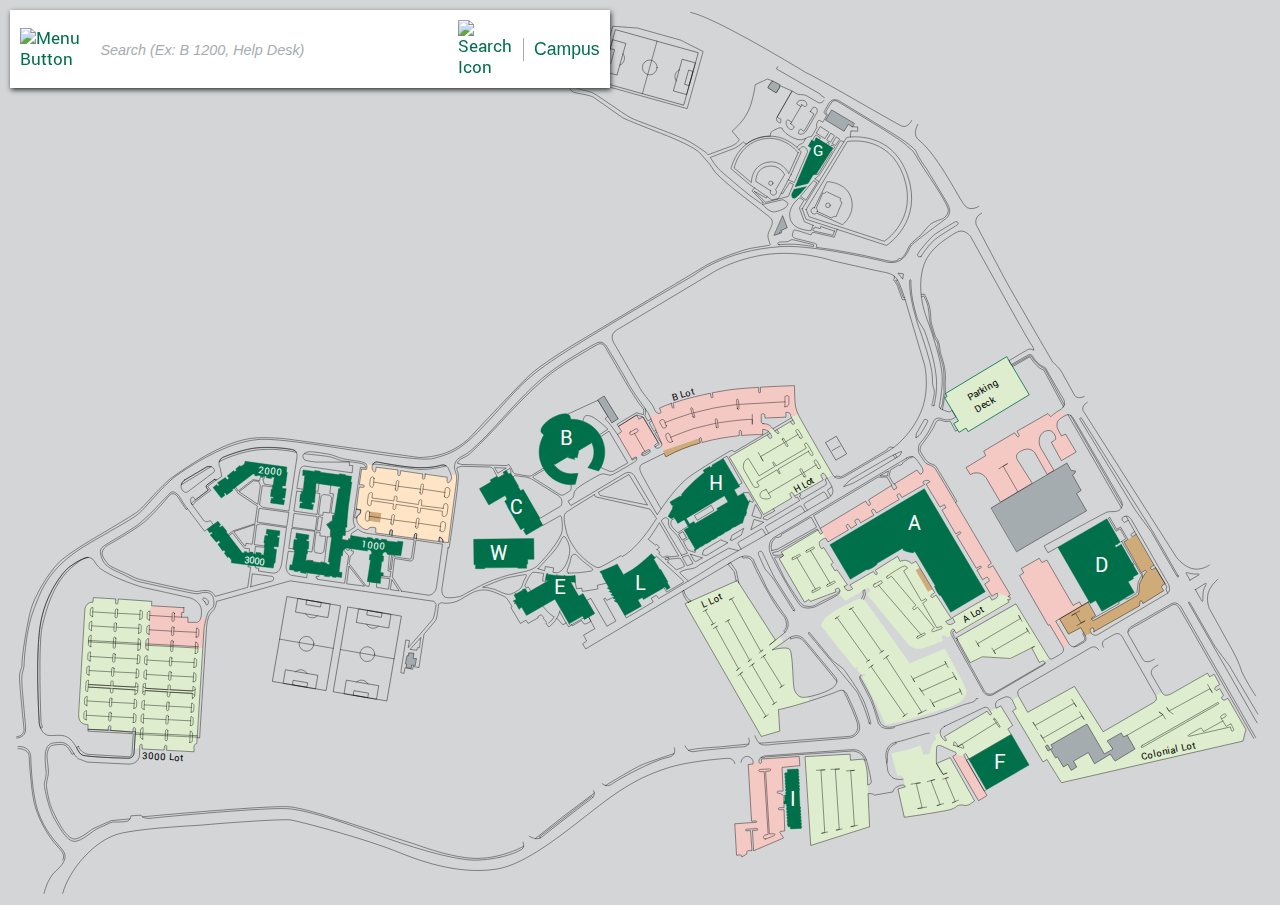
==== index.html @ a4d245f0 "Attmepting to merge SafetyToggle into Fall-2018-Development" ====
<!DOCTYPE html>
<html lang="en">

<head>
	<link rel="shortcut icon" href="favicon.ico?" type="image/x-icon">
	<meta charset="utf-8">
	<meta name="theme-color" content="#00704a">
	<title>GGCMaps</title>
	<link rel="manifest" href="manifest.json">
	<meta name="viewport" content="width=device-width">
	<link rel="stylesheet" href="css/styles.css">
	<script src="js/svg-pan-zoom.min.js"></script>
	<script src="js/hammer.min.js"></script>
	<script src="js/script.min.js"></script>
	<link href="https://fonts.googleapis.com/css?family=Yantramanav:300" rel="stylesheet">
	<!-- Script is run in the head so that there's no jump (partial load then redirect) for Incompatible Browser users  -->
	<!-- Allows for the first paint to be the support page if agreement has not been accepted in current session -->
	<script>
		// Detect the user's browser... nasty, I know. A necessary evil :'(
			// If the detected browser is Internet Explorer or Edge
			if (window.navigator.userAgent.indexOf("Trident") > -1 || window.navigator.userAgent.indexOf("Edge") > -1) {
				// if the function eatCookie() returns that cookie is not empty (user
				// has accepted previously in this session) do nothing.
				// else if it is null, redirect user to support page
				if (eatCookie("agreement") == "accept") {
					// Do nothing, they've accepted previously
				} else {
					// Redirect to support page
					window.location.replace("support.html");
				}
			}
		</script>
	<script>
		firstLegend();
		</script>
	<script>
		secondLegend();
		</script>
	<script>
		if ('serviceWorker' in navigator) {
			  window.addEventListener('load', function() {
			    navigator.serviceWorker.register('sw.js', {scope: './'}).then(function(registration) {
			      // Registration was successful
						caches.keys().then(function(keyList) {
							for(var i = 0; i < keyList.length; i++) {
								if(keyList[i] != 'GGCMaps-cache-v1.5.3') {
									caches.delete(keyList[i]);
								}
							}
						});
			      console.log('ServiceWorker registration successful with scope: ', registration.scope);
			    }).catch(function(err) {
			      // registration failed :(
			      console.log('ServiceWorker registration failed: ', err);
			    });
			  });
			}
		</script>
	<script>
		(function(i,s,o,g,r,a,m){i['GoogleAnalyticsObject']=r;i[r]=i[r]||function(){
			(i[r].q=i[r].q||[]).push(arguments)},i[r].l=1*new Date();a=s.createElement(o),
			m=s.getElementsByTagName(o)[0];a.async=1;a.src=g;m.parentNode.insertBefore(a,m)
			})(window,document,'script','https://www.google-analytics.com/analytics.js','ga');

	 		ga('create', 'UA-98075346-1', 'auto');
 			ga('send', 'pageview');

		</script>
</head>

<body>
	<div onclick="toggleTab(event, 'helpbox'); toggleTab(event, 'campusEvents');" class="content">
		<div class="search-menu">
			<div class="popup-group">
				<img id="menu" src="images/bars.svg" onclick="openMenu()" alt="Menu Button">
				<div class="popup" id="menu-popup">
					<h3>Menu</h3>
				</div> <!-- menu-popup -->
			</div> <!-- popup-group -->
			<input input="text" list="rooms" id="roomSearch" placeholder="Search (Ex: B 1200, Help Desk)" onkeypress="searchFromBar(event)"
			 oninput="searchSuggest(event)">
			<input type="text" id="arrayStore" style="display:none">
			<datalist id="rooms"></datalist>
			<div class="popup-group">
				<img id="search" src="images/search.svg" onclick="searchRoomNumber()" alt="Search Icon">
				<div class="popup" id="search-popup">
					<h3>Search</h3>
				</div> <!-- search-popup -->
			</div> <!-- popup-group -->
			<span class="divider"></span>
			<div class="popup-group">
				<h2 id="building"></h2>
				<div id="building-popup" class="popup">
					<h3>Building</h3>
				</div> <!-- building-popup -->
			</div> <!-- popup-group -->
			<div class="popup-group">
				<h2 id="floor" onclick="dropdown('floors', 'floors-active')"></h2>
				<div class="popup" id="floor-popup">
					<h3>Floor</h3>
				</div> <!-- floor-popup -->
			</div> <!-- popup-group -->
			<div class="dropdown">
				<img src="images/caret-down.svg" onclick="dropdown('floors', 'floors-active')" alt="Dropdown button">
				<div class="floors"></div> <!-- floors -->
			</div> <!-- dropdown -->
		</div> <!-- search-menu -->

		<div class="campus-info">
			<!-- Important div. do not delete or comment out -->
			<!-- Content Below can be deleted or commented out -->
			<div id="pLegend">
				<!-- <script>
					if(eatCookie('legend') === 'hide') {
						document.getElementById('pLegend').style.display = "none";
					}
				</script> -->
				<h4>Parking Legend</h4>
				<div class="menu-section"></div>
				<section>
					<div class="parking-key">
						<div id="reserved-parking" class="color-label"></div>
						<p>Reserved</p>
					</div>
					<div class="parking-key">
						<div id="resident-parking" class="color-label"></div>
						<p>Residents</p>
					</div>
					<div class="parking-key">
						<div id="student-parking" class="color-label"></div>
						<p>Students</p>
					</div>
					<div class="parking-key">
						<div id="visitor-parking" class="color-label"></div>
						<p>Visitors</p>
					</div>
				</section>
			</div> <!-- pLegend div -->

			<div id="sLegend">
				<script>
					if(eatCookie('mode') === 'hide') {
						document.getElementById('sLegend').style.display = "none";
					}
				</script>
				<h4>Safety Legend</h4>
				<div class="menu-section"></div>
				<section>
					<div class="safety-key">
						<div id="fire-extinguisher" class="color-label"></div>
						<p>Fire Extinguisher</p>
					</div>
					<div class="safety-key">
						<div id="fire-switch" class="color-label"></div>
						<p>Fire Switch</p>
					</div>
					<div class="safety-key">
						<div id="severe-weather" class="color-label"></div>
						<p>Severe Weather</p>
					</div>
					<div class="safety-key">
						<div id="defibrillator" class="color-label"></div>
						<p>Defibrillator</p>
					</div>
				</section>
			</div> <!-- sLegend div -->
		</div> <!-- campus-info -->

		<div class="tab" id="helpbox"></div>
		<div class="tab" id="campusEvents"></div>

		<div id="svg-holder" class="svg-holder">

		<div class="nav">
			<h1 onclick="changeFloor('Campus')">GGCMaps</h1>
			<img src="images/arrow-left.svg" onclick="closeMenu()" alt="Close Menu Button">
			<div class="menu-section"></div>
			<ul>
				<li onclick="changeFloor('Campus')"><a>Campus</a></li>
				<li onclick="changeFloor('A', '1')"><a>Building A</a></li>
				<li onclick="changeFloor('B', '1')"><a>Building B</a></li>
				<li onclick="changeFloor('C', '1');"><a>Building C</a></li>
				<li onclick="changeFloor('D', '1');"><a>Building D / Admissions</a></li>
				<li onclick="changeFloor('E', '1')"><a>Building E / Student Center</a></li>
				<li onclick="changeFloor('F', '1')"><a>Building F / Fitness Center</a></li>
				<li onclick="changeFloor('H', '1');"><a>Building H</a></li>
				<li onclick="changeFloor('I', '1')"><a>Building I</a></li>
				<li onclick="changeFloor('L', '1');"><a>Building L / Library</a></li>
				<li onclick="changeFloor('W', '1');"><a>Building W</a></li>
				<li onclick="changeFloor('3', '1');"><a>Building 3000</a></li>
			</ul>
			<div class="menu-section"></div>
			<ul>
				<li onclick="sortEvents();"><a>Campus Events</a></li>
			</ul>
			<div class="menu-section"></div>
			<ul>
				<li onclick="searchFromMenu('w1160')"><a>AEC</a></li>
				<li onclick="searchFromMenu('bookstore')"><a>Book Store</a></li>
				<li onclick="searchFromMenu('c1260')"><a>Cisco Auditorium</a></li>
				<li onclick="subMenu('dining');"><a>Dining Services</a></li>
				<ul class="dining">
					<li onclick="searchFromMenu('chick-fil-a')"><a>Chick-fil-A</a></li>
					<li onclick="searchFromMenu('dining-hall')"><a>Dining Hall</a></li>
					<li onclick="searchFromMenu('einstein-bros-bagels')"><a>Einstein Bros Bagels</a></li>
					<li onclick="searchFromMenu('moes')"><a>Moe's Southwest Grill</a></li>
					<li onclick="searchFromMenu('panda-express')"><a>Panda Express</a></li>
					<li onclick="searchFromMenu('a1825')"><a>P.O.D. Market</a></li>
					<li onclick="searchFromMenu('l1102')"><a>Starbucks</a></li>
				</ul>
				<li onclick="searchFromMenu('game-room')"><a>Game Room</a></li>
				<li onclick="searchFromMenu('lvis')"><a>LVIS</a></li>
				<li onclick="subMenu('help-desk');"><a>Tech Help Desks</a></li>
				<ul class="help-desk">
					<li onclick="searchFromMenu('A1040')"><a>A Building</a></li>
					<li onclick="searchFromMenu('G309')"><a>W Building</a></li>
				</ul>
				<li onclick="searchFromMenu('d1125')"><a>Parking Services</a></li>
				<li onclick="searchFromMenu('d1301')"><a>Testing Services</a></li>
				<li onclick="searchFromMenu('a1510')"><a>The Den</a></li>
			</ul>
			<div class="menu-section"></div>
			<ul>
				<li onclick="openTab('helpbox')"><a>Help</a></li>
				<li><a href="https://github.com/ggcmaps/ggcmaps.github.io/graphs/contributors" target="_blank">Contributors</a></li>
			</ul>
			<div class="menu-section"></div>
			<h1>Options</h1>
			<ul>

				<li>
					<a>Show Parking Legend
						<div class="switchmenucontainer">
							<label class="switch">
			  				<input type="checkbox" onclick="cookieLegend(); changeFloor('Campus');" id="legendSwitch">
			  				<div class="slider round"></div>
							</label>
						</div>
					</a>
				</li>
			</ul>
			<li onclick="searchFromMenu('d1125')"><a>Parking Services</a></li>
			<li onclick="searchFromMenu('d1301')"><a>Testing Services</a></li>
			<li onclick="searchFromMenu('a1510')"><a>The Den</a></li>
		</ul>
		<div class="menu-section"></div>
		<ul>
			<li onclick="openTab('helpbox')"><a>Help</a></li>
			<li><a href="https://github.com/ggcmaps/ggcmaps.github.io/graphs/contributors" target="_blank">Contributors</a></li>
		</ul>
		<div class="menu-section"></div>
		<h1>Options</h1>
		<ul>
			<li>
				<a>Show Safety Legend
					<div class="switchmenucontainer">
						<label class="switch">
							<input type="checkbox" onclick="safetyMode(); toggleSafetyMode();" id="safetySwitch">
							<div class="slider round"></div>
						</label>
					</div>
				</a>
			</li>
			<li>
				<a>Show Parking Legend
					<div class="switchmenucontainer">
						<label class="switch">
							<input type="checkbox" onclick="cookieLegend(); changeFloor('Campus');" id="legendSwitch">
							<div class="slider round"></div>
						</label>
					</div>
				</a>
			</li>
		</ul>
	</div> <!-- nav -->
	<!-- <script src="https://localhost:35729/livereload.js"></script> -->
	<script>
		visitCheck();
	</script>
</body>

</html>
---- css/styles.css ----
/* line 5, C:/Ruby23-x64/lib/ruby/gems/2.3.0/gems/compass-core-1.0.3/stylesheets/compass/reset/_utilities.scss */
html,
body,
div,
span,
applet,
object,
iframe,
h1,
h2,
h3,
h4,
h5,
h6,
p,
blockquote,
pre,
a,
abbr,
acronym,
address,
big,
cite,
code,
del,
dfn,
em,
img,
ins,
kbd,
q,
s,
samp,
small,
strike,
strong,
sub,
sup,
tt,
var,
b,
u,
i,
center,
dl,
dt,
dd,
ol,
ul,
li,
fieldset,
form,
label,
legend,
table,
caption,
tbody,
tfoot,
thead,
tr,
th,
td,
article,
aside,
canvas,
details,
embed,
figure,
figcaption,
footer,
header,
hgroup,
menu,
nav,
output,
ruby,
section,
summary,
time,
mark,
audio,
video {
  margin: 0;
  padding: 0;
  border: 0;
  font: inherit;
  font-size: 100%;
  vertical-align: baseline;
}

/* line 22, C:/Ruby23-x64/lib/ruby/gems/2.3.0/gems/compass-core-1.0.3/stylesheets/compass/reset/_utilities.scss */
html {
  line-height: 1;
}

/* line 24, C:/Ruby23-x64/lib/ruby/gems/2.3.0/gems/compass-core-1.0.3/stylesheets/compass/reset/_utilities.scss */
ol,
ul {
  list-style: none;
}

/* line 26, C:/Ruby23-x64/lib/ruby/gems/2.3.0/gems/compass-core-1.0.3/stylesheets/compass/reset/_utilities.scss */
table {
  border-collapse: collapse;
  border-spacing: 0;
}

/* line 28, C:/Ruby23-x64/lib/ruby/gems/2.3.0/gems/compass-core-1.0.3/stylesheets/compass/reset/_utilities.scss */
caption,
th,
td {
  text-align: left;
  font-weight: normal;
  vertical-align: middle;
}

/* line 30, C:/Ruby23-x64/lib/ruby/gems/2.3.0/gems/compass-core-1.0.3/stylesheets/compass/reset/_utilities.scss */
q,
blockquote {
  quotes: none;
}

/* line 103, C:/Ruby23-x64/lib/ruby/gems/2.3.0/gems/compass-core-1.0.3/stylesheets/compass/reset/_utilities.scss */
q:before,
q:after,
blockquote:before,
blockquote:after {
  content: "";
  content: none;
}

/* line 32, C:/Ruby23-x64/lib/ruby/gems/2.3.0/gems/compass-core-1.0.3/stylesheets/compass/reset/_utilities.scss */
a img {
  border: none;
}

/* line 116, C:/Ruby23-x64/lib/ruby/gems/2.3.0/gems/compass-core-1.0.3/stylesheets/compass/reset/_utilities.scss */
article,
aside,
details,
figcaption,
figure,
footer,
header,
hgroup,
main,
menu,
nav,
section,
summary {
  display: block;
}

@font-face {
  font-family: "Open Sans";
  src: url("OpenSans-Light-webfont.eot");
  src: url("OpenSans-Light-webfont.eot?#iefix") format("embedded-opentype"), url("OpenSans-Light-webfont.woff") format("woff"), url("OpenSans-Light-webfont.ttf") format("truetype"), url("OpenSans-Light-webfont.svg#open_sanslight") format("svg");
  font-weight: 300;
  font-size: "light";
}

@font-face {
  font-family: "Open Sans";
  src: url("OpenSans-Regular-webfont.eot");
  src: url("OpenSans-Regular-webfont.eot?#iefix") format("embedded-opentype"), url("OpenSans-Regular-webfont.woff") format("woff"), url("OpenSans-Regular-webfont.ttf") format("truetype"), url("OpenSans-Regular-webfont.svg#open_sansnormal") format("svg");
  font-weight: 400;
  font-size: "normal";
}

@font-face {
  font-family: "Open Sans";
  src: url("OpenSans-Italic-webfont.eot");
  src: url("OpenSans-Italic-webfont.eot?#iefix") format("embedded-opentype"), url("OpenSans-Italic-webfont.woff") format("woff"), url("OpenSans-Italic-webfont.ttf") format("truetype"), url("OpenSans-Italic-webfont.svg#open_sansitalic") format("svg");
  font-weight: 400;
  font-size: "italic";
}

/* line 1, ../lib/sass/_base.scss */
body {
  overflow: hidden;
  *zoom: 1;
  font-family: Yantramanav, Sans-Serif;
  font-size: 1.2rem;
  font-weight: normal;
  color: #fff;
  line-height: 110%;
  background: #d4d5d7;
  overflow: scroll;
  cursor: default;
}

/* line 13, ../lib/sass/_base.scss */
svg {
  cursor: move;
}

/* line 17, ../lib/sass/_base.scss */
h1,
h2,
h3,
h4,
h5,
h6 {
  font-family: Teko, Sans-Serif;
  font-weight: bold;
  color: #fff;
  font-size: 1.1rem;
}

/* line 24, ../lib/sass/_base.scss */
a {
  text-decoration: none;
  color: #fff;
  font-size: 1.1rem;
  line-height: 190%;
}

/* line 32, ../lib/sass/_base.scss */
li:hover {
  cursor: pointer;
  background-color: #85c446;
}

/* line 38, ../lib/sass/_base.scss */
input {
  margin: 5px 0;
  padding: 10px;
  font-size: 1.1rem;
  border: 1px solid #00704a;
  background: #00704a;
  width: 100%;
  color: #fff;
}

/* line 47, ../lib/sass/_base.scss */
input:focus {
  outline: none;
}

/* line 21, C:/Ruby23-x64/lib/ruby/gems/2.3.0/gems/susy-2.2.12/sass/susy/language/susy/_box-sizing.scss */
*,
*:before,
*:after {
  -moz-box-sizing: border-box;
  -webkit-box-sizing: border-box;
  box-sizing: border-box;
}

/* line 21, ../lib/sass/_layout.scss */
body {
  max-width: 100%;
  margin-left: auto;
  margin-right: auto;
  overflow: hidden;
  width: 100%;
  height: 100%;
}

/* line 12, C:/Ruby23-x64/lib/ruby/gems/2.3.0/gems/susy-2.2.12/sass/susy/output/support/_clearfix.scss */
body:after {
  content: " ";
  display: block;
  clear: both;
}

/* line 28, ../lib/sass/_layout.scss */
.content {
  width: 100%;
  float: left;
  padding-left: 0.83333%;
  padding-right: 0.83333%;
  padding: 0;
}

/* line 32, ../lib/sass/_layout.scss */
.content .search-menu {
  margin: 10px;
  -moz-box-shadow: 1px 2px 5px #333333;
  -webkit-box-shadow: 1px 2px 5px #333333;
  box-shadow: 1px 2px 5px #333333;
  background: #fff;
  padding: 0;
  display: flex;
  position: fixed;
  align-items: center;
}

/* line 41, ../lib/sass/_layout.scss */
.content .search-menu img {
  color: #00704a;
  padding: 10px;
}

/* line 45, ../lib/sass/_layout.scss */
.content .search-menu img:hover {
  cursor: pointer;
}

/* line 50, ../lib/sass/_layout.scss */
.content .search-menu input {
  border: none;
  outline: none;
  color: #00704a;
  background-color: #fff;
  padding: 10px;
  margin: 0;
}

/* line 61, C:/Ruby23-x64/lib/ruby/gems/2.3.0/gems/compass-core-1.0.3/stylesheets/compass/css3/_user-interface.scss */
.content .search-menu input:-moz-placeholder {
  color: #a5acb0;
  font-size: .9rem;
  font-style: italic;
}

/* line 64, C:/Ruby23-x64/lib/ruby/gems/2.3.0/gems/compass-core-1.0.3/stylesheets/compass/css3/_user-interface.scss */
.content .search-menu input::-moz-placeholder {
  color: #a5acb0;
  font-size: .9rem;
  font-style: italic;
}

/* line 67, C:/Ruby23-x64/lib/ruby/gems/2.3.0/gems/compass-core-1.0.3/stylesheets/compass/css3/_user-interface.scss */
.content .search-menu input:-ms-input-placeholder {
  color: #a5acb0;
  font-size: .9rem;
  font-style: italic;
}

/* line 56, C:/Ruby23-x64/lib/ruby/gems/2.3.0/gems/compass-core-1.0.3/stylesheets/compass/css3/_user-interface.scss */
.content .search-menu input::-webkit-input-placeholder {
  color: #a5acb0;
  font-size: .9rem;
  font-style: italic;
}

/* line 65, ../lib/sass/_layout.scss */
.content .search-menu #floor {
  color: #00704a;
  padding: 10px;
}

/* line 70, ../lib/sass/_layout.scss */
.content .search-menu h2 {
  display: inline-block;
  color: #00704a;
  font-size: 1.1rem;
  font-weight: normal;
  padding: 10px;
}

/* line 77, ../lib/sass/_layout.scss */
.content .search-menu h2:hover {
  cursor: default;
}

/* line 83, ../lib/sass/_layout.scss */
.content .dropdown {
  position: relative;
  padding-left: 0;
}

/* line 87, ../lib/sass/_layout.scss */
.content .dropdown:hover {
  cursor: pointer;
}

/* line 90, ../lib/sass/_layout.scss */
.content .dropdown:hover i {
  color: #85c446;
}

/* line 96, ../lib/sass/_layout.scss */
.content .floors {
  display: none;
  position: absolute;
  background-color: #fff;
  color: #00704a;
  font-size: 1.05rem;
  right: 0;
  min-width: 135px;
  text-align: center;
  -moz-box-shadow: 1px 2px 5px #333333;
  -webkit-box-shadow: 1px 2px 5px #333333;
  box-shadow: 1px 2px 5px #333333;
}

/* line 107, ../lib/sass/_layout.scss */
.content .floors h2 {
  padding: 5px 10px;
  width: 100%;
}

/* line 111, ../lib/sass/_layout.scss */
.content .floors h2:hover {
  background-color: #85c446;
  color: #fff;
  cursor: pointer;
}

/* line 119, ../lib/sass/_layout.scss */
.content .floors-active {
  display: inline-block;
}

/* line 123, ../lib/sass/_layout.scss */
.content .popup-group {
  position: relative;
  display: inline-block;
}

/* line 127, ../lib/sass/_layout.scss */
.content .popup-group .popup {
  visibility: hidden;
  width: 80px;
  background-color: #00704a;
  text-align: center;
  border-radius: 6px;
  padding: 3px;
  position: absolute;
  z-index: 1;
  top: 100%;
  left: 50%;
  margin-left: -20px;
  -moz-box-shadow: 1px 2px 5px #333333;
  -webkit-box-shadow: 1px 2px 5px #333333;
  box-shadow: 1px 2px 5px #333333;
}

/* line 141, ../lib/sass/_layout.scss */
.content .popup-group .popup h3 {
  color: #fff;
  font-weight: normal;
  font-size: .9rem;
}

/* line 147, ../lib/sass/_layout.scss */
.content .popup-group .popup::after {
  content: "";
  position: absolute;
  bottom: 100%;
  left: 50%;
  margin-left: -25px;
  border-width: 5px;
  border-style: solid;
  border-color: transparent transparent #00704a transparent;
}

/* line 159, ../lib/sass/_layout.scss */
.content .popup-group .popup-active {
  visibility: visible;
}

/* line 165, ../lib/sass/_layout.scss */
.content .divider {
  width: 1px;
  height: 1.2em;
  background: #a5acb0;
}

/* line 171, ../lib/sass/_layout.scss */
.content .svg-holder {
  width: 100%;
  height: 100%;
}

/* line 175, ../lib/sass/_layout.scss */
.content .svg-holder svg {
  width: 100%;
}

/* line 178, ../lib/sass/_layout.scss */
.content .svg-holder svg .outline {
  fill: #a5acb0;
  stroke: #fff;
  stroke-miterlimit: 10;
}

/* line 184, ../lib/sass/_layout.scss */
.content .svg-holder svg .dark-fill {
  fill: #636466;
  stroke: #fff;
  stroke-miterlimit: 10;
}

/* line 190, ../lib/sass/_layout.scss */
.content .svg-holder svg .fill {
  fill: #fff;
  stroke: #fff;
  stroke-miterlimit: 10;
}

/* line 196, ../lib/sass/_layout.scss */
.content .svg-holder svg .room {
  fill: #00704a;
  stroke: #fff;
  stroke-miterlimit: 10;
}

/* line 202, ../lib/sass/_layout.scss */
.content .svg-holder svg .bevel {
  stroke-linejoin: bevel;
}

/* line 207, ../lib/sass/_layout.scss */
.content .svg-holder svg .room-group:hover {
  cursor: pointer;
}

/* line 210, ../lib/sass/_layout.scss */
.content .svg-holder svg .room-group:hover .room {
  fill: #85c446;
}

/* line 213, ../lib/sass/_layout.scss */
.content .svg-holder svg .room-group:hover .label {
  fill: #fff;
}

/* line 219, ../lib/sass/_layout.scss */
.content .svg-holder svg .active-room {
  cursor: pointer;
}

/* line 222, ../lib/sass/_layout.scss */
.content .svg-holder svg .active-room .room {
  fill: #f5e100;
}

/* line 225, ../lib/sass/_layout.scss */
.content .svg-holder svg .active-room .label {
  fill: #000;
  font-weight: bold;
}

/* line 231, ../lib/sass/_layout.scss */
.content .svg-holder svg .active-room:hover .room {
  fill: #85c446;
}

/* line 234, ../lib/sass/_layout.scss */
.content .svg-holder svg .active-room:hover .label {
  fill: #000;
}

/* line 240, ../lib/sass/_layout.scss */
.content .svg-holder svg .door {
  fill: none;
  stroke: #fff;
  stroke-width: 2;
  stroke-linecap: square;
  stroke-miterlimit: 10;
}

/* line 248, ../lib/sass/_layout.scss */
.content .svg-holder svg .exit {
  stroke: #f5e100;
  stroke-width: 3;
}

/* line 253, ../lib/sass/_layout.scss */
.content .svg-holder svg .label {
  fill: #fff;
  font-size: .6rem;
}

/* line 258, ../lib/sass/_layout.scss */
.content .svg-holder svg .micro-font {
  font-size: .3rem;
}

/* line 262, ../lib/sass/_layout.scss */
.content .svg-holder svg .small-font {
  font-size: .43rem;
}

/* line 266, ../lib/sass/_layout.scss */
.content .svg-holder svg .medium-font {
  font-size: .48rem;
}

/* line 270, ../lib/sass/_layout.scss */
.content .svg-holder svg .no-fill {
  fill: none;
}

/* line 277, ../lib/sass/_layout.scss */
.content-disable {
  -moz-transition: all 1s;
  -o-transition: all 1s;
  -webkit-transition: all 1s;
  transition: all 1s;
  display: none;
  background-color: #000;
  opacity: .25;
  position: absolute;
  width: 100%;
  height: 100%;
  top: 0;
  left: 0;
}

/* line 289, ../lib/sass/_layout.scss */
.hide {
  display: none !important;
}

/* line 293, ../lib/sass/_layout.scss */
.active {
  display: block !important;
}

/* line 1, ../lib/sass/_nav.scss */
.nav {
  -moz-transition: all 1s;
  -o-transition: all 1s;
  -webkit-transition: all 1s;
  transition: all 1s;
  -moz-transition-duration: 0.5s;
  -o-transition-duration: 0.5s;
  -webkit-transition-duration: 0.5s;
  transition-duration: 0.5s;
  width: 86.66667%;
  float: left;
  padding-left: 0.66667%;
  padding-right: 0.66667%;
  position: absolute;
  background: #00704a;
  height: 100%;
  -moz-box-shadow: 1px 2px 5px #333333;
  -webkit-box-shadow: 1px 2px 5px #333333;
  box-shadow: 1px 2px 5px #333333;
  margin: 0;
  overflow: hidden;
  overflow-y: auto;
  left: -125%;
}

@media (min-width: 30em) {

  /* line 1, ../lib/sass/_nav.scss */
  .nav {
    width: 60%;
    float: left;
    padding-left: 0.66667%;
    padding-right: 0.66667%;
    padding: 0;
    padding-bottom: 15px;
  }
}

@media (min-width: 39em) {

  /* line 1, ../lib/sass/_nav.scss */
  .nav {
    width: 40%;
    float: left;
    padding-left: 0.66667%;
    padding-right: 0.66667%;
    padding: 0;
    padding-bottom: 15px;
  }

  /* line 27, ../lib/sass/_nav.scss */
  .nav ul li a {
    font-size: .9rem;
    line-height: 180%;
  }
}

@media (min-width: 70em) {

  /* line 1, ../lib/sass/_nav.scss */
  .nav {
    width: 23.33333%;
    float: left;
    padding-left: 0.66667%;
    padding-right: 0.66667%;
    padding: 0;
    padding-bottom: 15px;
  }
}

/* line 41, ../lib/sass/_nav.scss */
.nav h1 {
  display: inline-block;
  padding: 8px 10px;
  width: auto;
}

/* line 47, ../lib/sass/_nav.scss */
.nav img {
  float: right;
  display: inline-block;
  padding: 10px;
  cursor: pointer;
}

/* line 56, ../lib/sass/_nav.scss */
.nav ul li {
  padding: 0 10px;
}

/* line 62, ../lib/sass/_nav.scss */
.nav-active {
  left: 0;
}

/* line 66, ../lib/sass/_nav.scss */
.menu-section {
  margin-top: 5px;
  border-bottom: thin solid #fff;
}

/* line 71, ../lib/sass/_nav.scss */
.dining,
.help-desk {
  display: none;
}

/* line 73, ../lib/sass/_nav.scss */
.dining li,
.help-desk li {
  padding: 0;
  padding-left: 20px;
}

/* line 79, ../lib/sass/_nav.scss */
.subMenu-active {
  -moz-transition-property: height;
  -o-transition-property: height;
  -webkit-transition-property: height;
  transition-property: height;
  -moz-transition-duration: 2s;
  -o-transition-duration: 2s;
  -webkit-transition-duration: 2s;
  transition-duration: 2s;
  background: #0b7cbc;
  display: block;
}

/* line 85, ../lib/sass/_nav.scss */
.subMenu-active li a {
  padding-left: 10px;
}

/* line 91, ../lib/sass/_nav.scss */
.campus-info {
  -moz-transition: all 1s;
  -o-transition: all 1s;
  -webkit-transition: all 1s;
  transition: all 1s;
  position: absolute;
  -moz-box-shadow: 1px 2px 5px #333333;
  -webkit-box-shadow: 1px 2px 5px #333333;
  box-shadow: 1px 2px 5px #333333;
  background-color: #fff;
  width: 100%;
  float: left;
  padding-left: 0.83333%;
  padding-right: 0.83333%;
  margin-top: 60px;
  text-align: center;
}

/* line 100, ../lib/sass/_nav.scss */
.campus-info h4 {
  color: #00704a;
  padding: .3rem .8rem;
}

/* line 105, ../lib/sass/_nav.scss */
.campus-info .menu-section {
  border-bottom-color: #00704a;
}

/* line 109, ../lib/sass/_nav.scss */
.campus-info section {
  width: 100%;
  padding: .2rem .8rem;
  display: flex;
  align-items: center;
  vertical-align: middle;
  margin: auto;
}

/* line 117, ../lib/sass/_nav.scss */
.campus-info section .parking-key {
  padding: .3rem .2rem;
  width: 16.66667%;
  float: left;
  padding-left: 0.83333%;
  padding-right: 0.83333%;
}

.campus-info section .safety-key {
  padding: .3rem .2rem;
  width: 16.66667%;
  float: left;
  padding-left: 0.83333%;
  padding-right: 0.83333%;
}

/* line 121, ../lib/sass/_nav.scss */
.campus-info section .parking-key p {
  color: #00704a;
  font-size: .7rem;
  line-height: normal;
}

.campus-info section .safety-key p {
  color: #00704a;
  font-size: .7rem;
  line-height: normal;
}

/* line 127, ../lib/sass/_nav.scss */
.campus-info section .parking-key .color-label {
  margin: auto;
}

.campus-info section .safety-key .color-label {
  margin: auto;
}

/* line 131, ../lib/sass/_nav.scss */
.campus-info section .parking-key #reserved-parking {
  border-radius: 10px;
  background-color: #f4c9c4;
  border: 1px solid #000;
  width: 10px;
  height: 10px;
}

.campus-info section .safety-key #fire-extinguisher {
  border-radius: 10px;
  background-color: #FF0000;
  border: 1px solid #000;
  width: 10px;
  height: 10px;
}

/* line 135, ../lib/sass/_nav.scss */
.campus-info section .parking-key #resident-parking {
  border-radius: 10px;
  background-color: #ffe5c6;
  border: 1px solid #000;
  width: 10px;
  height: 10px;
}

.campus-info section .safety-key #defibrillator {
  border-radius: 10px;
  background-color: #ffa500;
  border: 1px solid #000;
  width: 10px;
  height: 10px;
}

/* line 139, ../lib/sass/_nav.scss */
.campus-info section .parking-key #student-parking {
  border-radius: 10px;
  background-color: #deedcd;
  border: 1px solid #000;
  width: 10px;
  height: 10px;
}

.campus-info section .safety-key #severe-weather {
  border-radius: 10px;
  background-color: #008000;
  border: 1px solid #000;
  width: 10px;
  height: 10px;
}

/* line 143, ../lib/sass/_nav.scss */
.campus-info section .parking-key #visitor-parking {
  border-radius: 10px;
  background-color: #cfab7a;
  border: 1px solid #000;
  width: 10px;
  height: 10px;
}

.campus-info section .safety-key #fire-switch {
  border-radius: 10px;
  background-color: #0000ff;
  border: 1px solid #000;
  width: 10px;
  height: 10px;
}

@media (min-width: 30em) {

  /* line 91, ../lib/sass/_nav.scss */
  .campus-info {
    width: 86.66667%;
    float: left;
    padding-left: 0.66667%;
    padding-right: 0.66667%;
    margin-left: 6.66667%;
    margin-right: 6.66667%;
  }

  /* line 157, ../lib/sass/_nav.scss */
  .campus-info section .parking-key p {
    font-size: 1rem;
  }

  .campus-info section .safety-key p {
    font-size: 1rem;
  }

  /* line 161, ../lib/sass/_nav.scss */
  .campus-info section .parking-key #reserved-parking {
    border-radius: 15px;
    background-color: #f4c9c4;
    border: 1px solid #000;
    width: 15px;
    height: 15px;
  }

  .campus-info section .safety-key #fire-extinguisher {
    border-radius: 10px;
    background-color: #FF0000;
    border: 1px solid #000;
    width: 10px;
    height: 10px;
  }

  /* line 165, ../lib/sass/_nav.scss */
  .campus-info section .parking-key #resident-parking {
    border-radius: 15px;
    background-color: #ffe5c6;
    border: 1px solid #000;
    width: 15px;
    height: 15px;
  }

  .campus-info section .safety-key #defibrillator {
    border-radius: 10px;
    background-color: #ffa500;
    border: 1px solid #000;
    width: 10px;
    height: 10px;
  }

  /* line 169, ../lib/sass/_nav.scss */
  .campus-info section .parking-key #student-parking {
    border-radius: 15px;
    background-color: #deedcd;
    border: 1px solid #000;
    width: 15px;
    height: 15px;
  }

  .campus-info section .safety-key #sever-weather {
    border-radius: 10px;
    background-color: #008000;
    border: 1px solid #000;
    width: 10px;
    height: 10px;
  }

  /* line 173, ../lib/sass/_nav.scss */
  .campus-info section .parking-key #visitor-parking {
    border-radius: 15px;
    background-color: #cfab7a;
    border: 1px solid #000;
    width: 15px;
    height: 15px;
  }

  .campus-info section .safety-key #fire-switch {
    border-radius: 10px;
    background-color: #0000ff;
    border: 1px solid #000;
    width: 10px;
    height: 10px;
  }
}

@media (min-width: 39em) {

  /* line 91, ../lib/sass/_nav.scss */
  .campus-info {
    width: 26.66667%;
    float: left;
    padding-left: 0.66667%;
    padding-right: 0.66667%;
    right: 0;
    margin: 10px;
    text-align: left;
  }

  /* line 186, ../lib/sass/_nav.scss */
  .campus-info h4 {
    padding: .8rem 1rem;
    text-align: center;
  }

  /* line 191, ../lib/sass/_nav.scss */
  .campus-info section {
    padding: .8rem;
    display: inline-block;
  }

  /* line 195, ../lib/sass/_nav.scss */
  .campus-info section .parking-key {
    width: 100%;
    display: flex;
    align-items: center;
    vertical-align: middle;
    padding: .3rem 0;
  }

  .campus-info section .safety-key {
    width: 100%;
    display: flex;
    align-items: center;
    vertical-align: middle;
    padding: .3rem 0;
  }

  /* line 202, ../lib/sass/_nav.scss */
  .campus-info section .parking-key p {
    margin-left: .5rem;
    line-height: 120%;
    font-size: 1.2rem;
  }

  .campus-info section .safety-key p {
    margin-left: .5rem;
    line-height: 120%;
    font-size: 1.2rem;
  }

  /* line 208, ../lib/sass/_nav.scss */
  .campus-info section .parking-key .color-label {
    margin: 0;
  }

  .campus-info section .safety-key .color-label {
    margin: 0;
  }

  /* line 212, ../lib/sass/_nav.scss */
  .campus-info section .parking-key #reserved-parking {
    border-radius: 20px;
    background-color: #f4c9c4;
    border: 1px solid #000;
    width: 20px;
    height: 20px;
  }

  .campus-info section .safety-key #fire-extinguisher {
    border-radius: 10px;
    background-color: #FF0000;
    border: 1px solid #000;
    width: 10px;
    height: 10px;
  }

  /* line 216, ../lib/sass/_nav.scss */
  .campus-info section .parking-key #resident-parking {
    border-radius: 20px;
    background-color: #ffe5c6;
    border: 1px solid #000;
    width: 20px;
    height: 20px;
  }

  .campus-info section .safety-key #defibrillator {
    border-radius: 10px;
    background-color: #ffa500;
    border: 1px solid #000;
    width: 10px;
    height: 10px;
  }

  /* line 220, ../lib/sass/_nav.scss */
  .campus-info section .parking-key #student-parking {
    border-radius: 20px;
    background-color: #deedcd;
    border: 1px solid #000;
    width: 20px;
    height: 20px;
  }

  .campus-info section .safety-key #sever-weather {
    border-radius: 10px;
    background-color: #008000;
    border: 1px solid #000;
    width: 10px;
    height: 10px;
  }

  /* line 224, ../lib/sass/_nav.scss */
  .campus-info section .parking-key #visitor-parking {
    border-radius: 20px;
    background-color: #cfab7a;
    border: 1px solid #000;
    width: 20px;
    height: 20px;
  }

  .campus-info section .safety-key #fire-switch {
    border-radius: 10px;
    background-color: #0000ff;
    border: 1px solid #000;
    width: 10px;
    height: 10px;
  }
}

@media (min-width: 70em) {

  /* line 91, ../lib/sass/_nav.scss */
  .campus-info {
    width: 16.66667%;
    float: left;
    padding-left: 0.66667%;
    padding-right: 0.66667%;
  }
}

/* line 236, ../lib/sass/_nav.scss */
#pLegend {
  display: none;
}

/* line 240, ../lib/sass/_nav.scss */
.switchmenucontainer {
  margin: auto;
}

/* line 244, ../lib/sass/_nav.scss */
.switch {
  position: relative;
  display: inline-block;
  width: 30px;
  height: 17px;
}

/* line 250, ../lib/sass/_nav.scss */
.switch input {
  display: none;
}

/* line 253, ../lib/sass/_nav.scss */
.switch input:checked+.slider {
  background-color: #63cae1;
}

/* line 256, ../lib/sass/_nav.scss */
.switch input:checked+.slider::before {
  transform: translateX(13px);
}

/* line 263, ../lib/sass/_nav.scss */
.slider {
  position: absolute;
  cursor: pointer;
  top: 0;
  left: 0;
  right: 0;
  bottom: 0;
  background-color: #ccc;
  transition: .4s;
}

/* line 273, ../lib/sass/_nav.scss */
.slider::before {
  position: absolute;
  content: "";
  height: 13px;
  width: 13px;
  left: 2px;
  bottom: 2px;
  background-color: #fff;
}

/* line 284, ../lib/sass/_nav.scss */
.slider.round {
  border-radius: 17px;
}

/* line 287, ../lib/sass/_nav.scss */
.slider.round::before {
  border-radius: 50%;
}

/* line 2, ../lib/sass/_campus.scss */
svg .campus {
  stroke: #000;
  stroke-width: 0.5;
  stroke-linecap: round;
  stroke-linejoin: round;
  stroke-miterlimit: 10;
}

/* line 10, ../lib/sass/_campus.scss */
svg .campus-outline {
  fill: none;
}

/* line 14, ../lib/sass/_campus.scss */
svg .campus-fill {
  fill: #a5acb0;
}

/* line 18, ../lib/sass/_campus.scss */
svg .building-group {
  cursor: pointer;
}

/* line 21, ../lib/sass/_campus.scss */
svg .building-group .building {
  fill: #00704a;
  stroke: #00704a;
  stroke-width: 0.5;
  stroke-miterlimit: 10;
}

/* line 29, ../lib/sass/_campus.scss */
svg .building-group:hover .building {
  fill: #85c446;
}

/* line 36, ../lib/sass/_campus.scss */
svg .no-hover {
  cursor: move;
}

/* line 40, ../lib/sass/_campus.scss */
svg .no-hover:hover .building {
  fill: #00704a;
}

/* line 46, ../lib/sass/_campus.scss */
svg .student-parking {
  fill: #deedcd;
}

/* line 50, ../lib/sass/_campus.scss */
svg .staff-parking {
  fill: #f4c9c4;
}

/* line 54, ../lib/sass/_campus.scss */
svg .resident-parking {
  fill: #ffe5c6;
}

/* line 58, ../lib/sass/_campus.scss */
svg .visitor-parking {
  fill: #cfab7a;
}

/* line 62, ../lib/sass/_campus.scss */
svg .open-parking {
  fill: #deedcd;
}

/* line 66, ../lib/sass/_campus.scss */
svg .reserved-parking {
  fill: #f4c9c4;
}

svg .fire-extinguisher {
  fill: #FF0000;
}

/* line 50, ../lib/sass/_campus.scss */
svg .defibrillator {
  fill: #ffa500;
}

/* line 54, ../lib/sass/_campus.scss */
svg .severe-weather {
  fill: #008000;
}

/* line 58, ../lib/sass/_campus.scss */
svg .fire-switch {
  fill: #cfab7a;
}

/* line 70, ../lib/sass/_campus.scss */
svg #parking-deck {
  stroke: #00704a;
}

/* line 74, ../lib/sass/_campus.scss */
svg .building-label {
  fill: #fff;
}

/* line 78, ../lib/sass/_campus.scss */
svg .parking-label {
  fill: #000;
}

/* line 82, ../lib/sass/_campus.scss */
svg .small-label {
  font-size: .8rem;
}

/* line 86, ../lib/sass/_campus.scss */
svg .medium-label {
  font-size: 1.3rem;
}

/* line 90, ../lib/sass/_campus.scss */
svg .large-label {
  font-size: 1.7rem;
}

/* line 1, ../lib/sass/_infotab.scss */
.tab {
  display: none;
  font-family: "Open Sans";
}

/* line 5, ../lib/sass/_infotab.scss */
.tab section {
  -moz-transition: all 1s;
  -o-transition: all 1s;
  -webkit-transition: all 1s;
  transition: all 1s;
  width: 100%;
  float: left;
  padding-left: 0.83333%;
  padding-right: 0.83333%;
  -moz-box-shadow: 1px 2px 5px #333333;
  -webkit-box-shadow: 1px 2px 5px #333333;
  box-shadow: 1px 2px 5px #333333;
  padding: 0;
  background-color: #00704a;
  position: absolute;
  height: 100%;
  overflow: hidden;
  right: -125%;
}

/* line 16, ../lib/sass/_infotab.scss */
.tab section .title {
  min-height: 42px;
}

/* line 19, ../lib/sass/_infotab.scss */
.tab section .title img {
  top: 10px;
  left: 10px;
  position: absolute;
  cursor: pointer;
}

/* line 26, ../lib/sass/_infotab.scss */
.tab section .title h4 {
  font-size: 1.4rem;
  position: relative;
  text-align: center;
  padding-bottom: 10px;
  top: 10px;
}

/* line 35, ../lib/sass/_infotab.scss */
.tab section .menu-section {
  margin-bottom: .5rem;
}

/* line 39, ../lib/sass/_infotab.scss */
.tab section .tab-content {
  height: 100%;
  overflow-y: auto;
  padding: .5rem .8rem;
  padding-bottom: 2rem;
}

/* line 45, ../lib/sass/_infotab.scss */
.tab section .tab-content p {
  padding-bottom: .3rem;
  font-weight: 300;
  line-height: 120%;
  font-size: 1rem;
}

/* line 52, ../lib/sass/_infotab.scss */
.tab section .tab-content h5 {
  border-top: thin solid #63cae1;
  border-bottom: thin solid #63cae1;
  padding: .4rem;
  margin: .3rem;
  font-weight: 400;
  font-style: italic;
  font-size: 1.2rem;
  text-align: center;
}

/* line 63, ../lib/sass/_infotab.scss */
.tab section .tab-content .tab-group {
  margin: auto;
  margin-bottom: .8rem;
  text-align: center;
}

/* line 68, ../lib/sass/_infotab.scss */
.tab section .tab-content .tab-group img {
  border-radius: 50%;
  margin: .2rem;
  padding: .2rem;
  width: 150px;
  border: medium solid #63cae1;
}

/* line 76, ../lib/sass/_infotab.scss */
.tab section .tab-content .tab-group a {
  line-height: 120%;
  font-size: 1rem;
  font-weight: 300;
}

/* line 81, ../lib/sass/_infotab.scss */
.tab section .tab-content .tab-group a:hover {
  color: #63cae1;
}

@media (min-width: 30em) {

  /* line 5, ../lib/sass/_infotab.scss */
  .tab section {
    width: 60%;
    float: left;
    padding-left: 0.66667%;
    padding-right: 0.66667%;
    padding: 0;
    padding-bottom: 15px;
  }
}

@media (min-width: 39em) {

  /* line 5, ../lib/sass/_infotab.scss */
  .tab section {
    width: 40%;
    float: left;
    padding-left: 0.66667%;
    padding-right: 0.66667%;
    padding: 0;
    padding-bottom: 15px;
  }
}

@media (min-width: 70em) {

  /* line 5, ../lib/sass/_infotab.scss */
  .tab section {
    width: 26.66667%;
    float: left;
    padding-left: 0.66667%;
    padding-right: 0.66667%;
    padding: 0;
    padding-bottom: 15px;
  }

  /* line 106, ../lib/sass/_infotab.scss */
  .tab section .title h4 {
    font-size: 1.3rem;
  }

  /* line 112, ../lib/sass/_infotab.scss */
  .tab section .menu-section {
    margin-bottom: .3rem;
  }

  /* line 116, ../lib/sass/_infotab.scss */
  .tab section .tab-content {
    padding-top: 0;
    padding-bottom: 1.5rem;
  }

  /* line 120, ../lib/sass/_infotab.scss */
  .tab section .tab-content p {
    font-size: .9rem;
  }

  /* line 124, ../lib/sass/_infotab.scss */
  .tab section .tab-content h5 {
    font-size: 1.1rem;
  }
}

/* line 132, ../lib/sass/_infotab.scss */
.tab-active {
  display: block;
}

/* line 135, ../lib/sass/_infotab.scss */
.tab-active section {
  right: 0;
}

#sLegend {
  display: none;
}
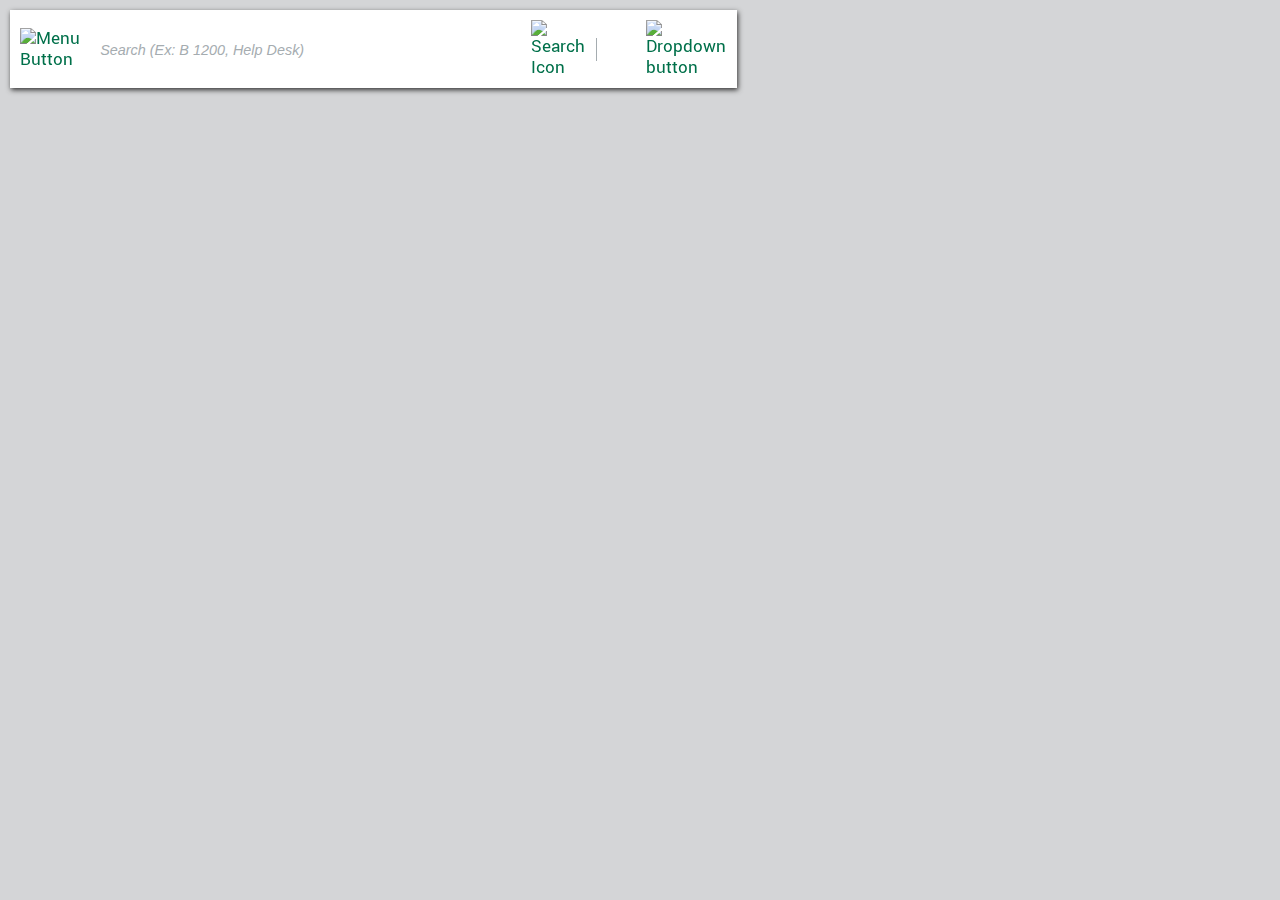
==== commit f3f65e65: "Searching for Building W is fixed" ====
--- a/index.html
+++ b/index.html
@@ -1,22 +1,21 @@
 <!DOCTYPE html>
 <html lang="en">
-
-<head>
-	<link rel="shortcut icon" href="favicon.ico?" type="image/x-icon">
-	<meta charset="utf-8">
-	<meta name="theme-color" content="#00704a">
-	<title>GGCMaps</title>
-	<link rel="manifest" href="manifest.json">
-	<meta name="viewport" content="width=device-width">
-	<link rel="stylesheet" href="css/styles.css">
-	<script src="js/svg-pan-zoom.min.js"></script>
-	<script src="js/hammer.min.js"></script>
-	<script src="js/script.min.js"></script>
-	<link href="https://fonts.googleapis.com/css?family=Yantramanav:300" rel="stylesheet">
-	<!-- Script is run in the head so that there's no jump (partial load then redirect) for Incompatible Browser users  -->
-	<!-- Allows for the first paint to be the support page if agreement has not been accepted in current session -->
-	<script>
-		// Detect the user's browser... nasty, I know. A necessary evil :'(
+	<head>
+		<link rel="shortcut icon" href="favicon.ico?" type="image/x-icon">
+		<meta charset="utf-8">
+		<meta name="theme-color" content="#00704a">
+		<title>GGCMaps</title>
+		<link rel="manifest" href="manifest.json">
+		<meta name="viewport" content="width=device-width">
+		<link rel="stylesheet" href="css/styles.css">
+		<script src="js/svg-pan-zoom.min.js"></script>
+    <script src="js/hammer.min.js"></script>
+		<script src="js/script.min.js"></script>
+		<link href="https://fonts.googleapis.com/css?family=Yantramanav:300" rel="stylesheet">
+		<!-- Script is run in the head so that there's no jump (partial load then redirect) for Incompatible Browser users  -->
+		<!-- Allows for the first paint to be the support page if agreement has not been accepted in current session -->
+		<script>
+			// Detect the user's browser... nasty, I know. A necessary evil :'(
 			// If the detected browser is Internet Explorer or Edge
 			if (window.navigator.userAgent.indexOf("Trident") > -1 || window.navigator.userAgent.indexOf("Edge") > -1) {
 				// if the function eatCookie() returns that cookie is not empty (user
@@ -30,14 +29,11 @@
 				}
 			}
 		</script>
-	<script>
-		firstLegend();
-		</script>
-	<script>
-		secondLegend();
-		</script>
-	<script>
-		if ('serviceWorker' in navigator) {
+		<script>
+			firstLegend();
+		</script>
+		<script>
+			if ('serviceWorker' in navigator) {
 			  window.addEventListener('load', function() {
 			    navigator.serviceWorker.register('sw.js', {scope: './'}).then(function(registration) {
 			      // Registration was successful
@@ -56,8 +52,8 @@
 			  });
 			}
 		</script>
-	<script>
-		(function(i,s,o,g,r,a,m){i['GoogleAnalyticsObject']=r;i[r]=i[r]||function(){
+		<script>
+			(function(i,s,o,g,r,a,m){i['GoogleAnalyticsObject']=r;i[r]=i[r]||function(){
 			(i[r].q=i[r].q||[]).push(arguments)},i[r].l=1*new Date();a=s.createElement(o),
 			m=s.getElementsByTagName(o)[0];a.async=1;a.src=g;m.parentNode.insertBefore(a,m)
 			})(window,document,'script','https://www.google-analytics.com/analytics.js','ga');
@@ -66,110 +62,84 @@
  			ga('send', 'pageview');
 
 		</script>
-</head>
-
-<body>
-	<div onclick="toggleTab(event, 'helpbox'); toggleTab(event, 'campusEvents');" class="content">
-		<div class="search-menu">
-			<div class="popup-group">
-				<img id="menu" src="images/bars.svg" onclick="openMenu()" alt="Menu Button">
-				<div class="popup" id="menu-popup">
-					<h3>Menu</h3>
-				</div> <!-- menu-popup -->
-			</div> <!-- popup-group -->
-			<input input="text" list="rooms" id="roomSearch" placeholder="Search (Ex: B 1200, Help Desk)" onkeypress="searchFromBar(event)"
-			 oninput="searchSuggest(event)">
-			<input type="text" id="arrayStore" style="display:none">
-			<datalist id="rooms"></datalist>
-			<div class="popup-group">
-				<img id="search" src="images/search.svg" onclick="searchRoomNumber()" alt="Search Icon">
-				<div class="popup" id="search-popup">
-					<h3>Search</h3>
-				</div> <!-- search-popup -->
-			</div> <!-- popup-group -->
-			<span class="divider"></span>
-			<div class="popup-group">
-				<h2 id="building"></h2>
-				<div id="building-popup" class="popup">
-					<h3>Building</h3>
-				</div> <!-- building-popup -->
-			</div> <!-- popup-group -->
-			<div class="popup-group">
-				<h2 id="floor" onclick="dropdown('floors', 'floors-active')"></h2>
-				<div class="popup" id="floor-popup">
-					<h3>Floor</h3>
-				</div> <!-- floor-popup -->
-			</div> <!-- popup-group -->
-			<div class="dropdown">
-				<img src="images/caret-down.svg" onclick="dropdown('floors', 'floors-active')" alt="Dropdown button">
-				<div class="floors"></div> <!-- floors -->
-			</div> <!-- dropdown -->
-		</div> <!-- search-menu -->
-
-		<div class="campus-info">
-			<!-- Important div. do not delete or comment out -->
-			<!-- Content Below can be deleted or commented out -->
-			<div id="pLegend">
-				<!-- <script>
-					if(eatCookie('legend') === 'hide') {
-						document.getElementById('pLegend').style.display = "none";
-					}
-				</script> -->
-				<h4>Parking Legend</h4>
-				<div class="menu-section"></div>
-				<section>
-					<div class="parking-key">
-						<div id="reserved-parking" class="color-label"></div>
-						<p>Reserved</p>
-					</div>
-					<div class="parking-key">
-						<div id="resident-parking" class="color-label"></div>
-						<p>Residents</p>
-					</div>
-					<div class="parking-key">
-						<div id="student-parking" class="color-label"></div>
-						<p>Students</p>
-					</div>
-					<div class="parking-key">
-						<div id="visitor-parking" class="color-label"></div>
-						<p>Visitors</p>
-					</div>
-				</section>
-			</div> <!-- pLegend div -->
-
-			<div id="sLegend">
-				<script>
-					if(eatCookie('mode') === 'hide') {
-						document.getElementById('sLegend').style.display = "none";
-					}
-				</script>
-				<h4>Safety Legend</h4>
-				<div class="menu-section"></div>
-				<section>
-					<div class="safety-key">
-						<div id="fire-extinguisher" class="color-label"></div>
-						<p>Fire Extinguisher</p>
-					</div>
-					<div class="safety-key">
-						<div id="fire-switch" class="color-label"></div>
-						<p>Fire Switch</p>
-					</div>
-					<div class="safety-key">
-						<div id="severe-weather" class="color-label"></div>
-						<p>Severe Weather</p>
-					</div>
-					<div class="safety-key">
-						<div id="defibrillator" class="color-label"></div>
-						<p>Defibrillator</p>
-					</div>
-				</section>
-			</div> <!-- sLegend div -->
-		</div> <!-- campus-info -->
-
-		<div class="tab" id="helpbox"></div>
-		<div class="tab" id="campusEvents"></div>
-
-		<div id="svg-holder" class="svg-holder">
+	</head>
+	<body>
+		<div onclick="toggleTab(event, 'helpbox'); toggleTab(event, 'campusEvents');" class="content">
+			<div class="search-menu">
+				<div class="popup-group">
+					<img id="menu" src="images/bars.svg" onclick="openMenu()" alt="Menu Button">
+					<div class="popup" id="menu-popup">
+						<h3>Menu</h3>
+					</div> <!-- menu-popup -->
+				</div> <!-- popup-group -->
+				<input input="text" list="rooms" id="roomSearch" placeholder="Search (Ex: B 1200, Help Desk)" onkeypress="searchFromBar(event)" oninput="searchSuggest(event)">
+				<input type="text" id="arrayStore" style="display:none">
+				<datalist id= "rooms"></datalist>
+				<div class="popup-group">
+					<img id="search" src="images/search.svg" onclick="searchRoomNumber()" alt="Search Icon">
+					<div class="popup" id="search-popup">
+						<h3>Search</h3>
+					</div> <!-- search-popup -->
+				</div> <!-- popup-group -->
+				<span class="divider"></span>
+				<div class="popup-group">
+					<h2 id="building"></h2>
+					<div id="building-popup" class="popup">
+						<h3>Building</h3>
+					</div> <!-- building-popup -->
+				</div> <!-- popup-group -->
+				<div class="popup-group">
+					<h2 id="floor" onclick="dropdown('floors', 'floors-active')"></h2>
+					<div class="popup" id="floor-popup">
+						<h3>Floor</h3>
+					</div> <!-- floor-popup -->
+				</div> <!-- popup-group -->
+				<div class="dropdown">
+					<img src="images/caret-down.svg" onclick="dropdown('floors', 'floors-active')" alt="Dropdown button">
+					<div class="floors"></div> <!-- floors -->
+				</div> <!-- dropdown -->
+			</div> <!-- search-menu -->
+
+			<div class="campus-info"> <!-- Important div. do not delete or comment out -->
+				<!-- Content Below can be deleted or commented out -->
+				<div id="pLegend">
+					<script>
+						if(eatCookie('legend') === 'hide') {
+							document.getElementById('pLegend').style.display = "none";
+						}
+					</script>
+					<h4>Parking Legend</h4>
+					<div class="menu-section"></div>
+					<section>
+						<div class="parking-key">
+							<div id="reserved-parking" class="color-label"></div>
+							<p>Reserved</p>
+						</div>
+						<div class="parking-key">
+							<div id="resident-parking" class="color-label"></div>
+							<p>Residents</p>
+						</div>
+						<div class="parking-key">
+							<div id="student-parking" class="color-label"></div>
+							<p>Students</p>
+						</div>
+						<div class="parking-key">
+							<div id="visitor-parking" class="color-label"></div>
+							<p>Visitors</p>
+						</div>
+					</section>
+				</div> <!-- pLegend div -->
+			</div> <!-- campus-info -->
+
+			<div class="tab" id="helpbox"></div>
+			<div class="tab" id="campusEvents"></div>
+
+			<div id="svg-holder" class="svg-holder">
+
+			</div> <!-- svg-holder -->
+
+			<div class="content-disable" onclick="closeMenu()"></div>
+		</div>
 
 		<div class="nav">
 			<h1 onclick="changeFloor('Campus')">GGCMaps</h1>
@@ -195,7 +165,7 @@
 			</ul>
 			<div class="menu-section"></div>
 			<ul>
-				<li onclick="searchFromMenu('w1160')"><a>AEC</a></li>
+				<li onclick="searchFromMenu('wg360')"><a>AEC</a></li>
 				<li onclick="searchFromMenu('bookstore')"><a>Book Store</a></li>
 				<li onclick="searchFromMenu('c1260')"><a>Cisco Auditorium</a></li>
 				<li onclick="subMenu('dining');"><a>Dining Services</a></li>
@@ -239,44 +209,9 @@
 					</a>
 				</li>
 			</ul>
-			<li onclick="searchFromMenu('d1125')"><a>Parking Services</a></li>
-			<li onclick="searchFromMenu('d1301')"><a>Testing Services</a></li>
-			<li onclick="searchFromMenu('a1510')"><a>The Den</a></li>
-		</ul>
-		<div class="menu-section"></div>
-		<ul>
-			<li onclick="openTab('helpbox')"><a>Help</a></li>
-			<li><a href="https://github.com/ggcmaps/ggcmaps.github.io/graphs/contributors" target="_blank">Contributors</a></li>
-		</ul>
-		<div class="menu-section"></div>
-		<h1>Options</h1>
-		<ul>
-			<li>
-				<a>Show Safety Legend
-					<div class="switchmenucontainer">
-						<label class="switch">
-							<input type="checkbox" onclick="safetyMode(); toggleSafetyMode();" id="safetySwitch">
-							<div class="slider round"></div>
-						</label>
-					</div>
-				</a>
-			</li>
-			<li>
-				<a>Show Parking Legend
-					<div class="switchmenucontainer">
-						<label class="switch">
-							<input type="checkbox" onclick="cookieLegend(); changeFloor('Campus');" id="legendSwitch">
-							<div class="slider round"></div>
-						</label>
-					</div>
-				</a>
-			</li>
-		</ul>
-	</div> <!-- nav -->
-	<!-- <script src="https://localhost:35729/livereload.js"></script> -->
-	<script>
-		visitCheck();
-	</script>
-</body>
-
+		</div> <!-- nav -->
+		<!-- <script src="https://localhost:35729/livereload.js"></script> -->
+		<script>visitCheck();</script>
+
+	</body>
 </html>
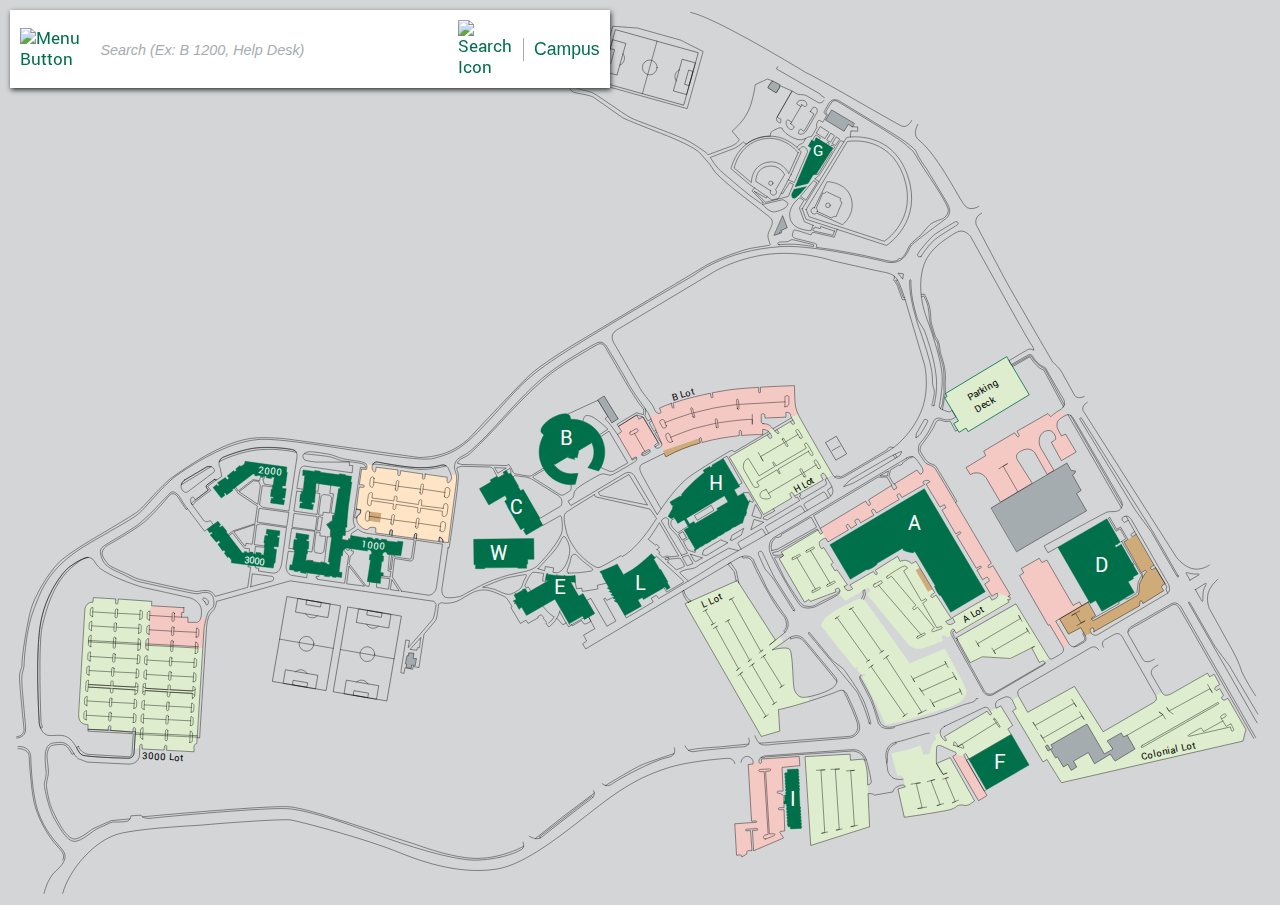
==== commit 6c9dc5fa: "attmpting to merge SafetyToggle with fall-2018 for the third time" ====
--- a/index.html
+++ b/index.html
@@ -1,21 +1,22 @@
 <!DOCTYPE html>
 <html lang="en">
-	<head>
-		<link rel="shortcut icon" href="favicon.ico?" type="image/x-icon">
-		<meta charset="utf-8">
-		<meta name="theme-color" content="#00704a">
-		<title>GGCMaps</title>
-		<link rel="manifest" href="manifest.json">
-		<meta name="viewport" content="width=device-width">
-		<link rel="stylesheet" href="css/styles.css">
-		<script src="js/svg-pan-zoom.min.js"></script>
-    <script src="js/hammer.min.js"></script>
-		<script src="js/script.min.js"></script>
-		<link href="https://fonts.googleapis.com/css?family=Yantramanav:300" rel="stylesheet">
-		<!-- Script is run in the head so that there's no jump (partial load then redirect) for Incompatible Browser users  -->
-		<!-- Allows for the first paint to be the support page if agreement has not been accepted in current session -->
-		<script>
-			// Detect the user's browser... nasty, I know. A necessary evil :'(
+
+<head>
+	<link rel="shortcut icon" href="favicon.ico?" type="image/x-icon">
+	<meta charset="utf-8">
+	<meta name="theme-color" content="#00704a">
+	<title>GGCMaps</title>
+	<link rel="manifest" href="manifest.json">
+	<meta name="viewport" content="width=device-width">
+	<link rel="stylesheet" href="css/styles.css">
+	<script src="js/svg-pan-zoom.min.js"></script>
+	<script src="js/hammer.min.js"></script>
+	<script src="js/script.min.js"></script>
+	<link href="https://fonts.googleapis.com/css?family=Yantramanav:300" rel="stylesheet">
+	<!-- Script is run in the head so that there's no jump (partial load then redirect) for Incompatible Browser users  -->
+	<!-- Allows for the first paint to be the support page if agreement has not been accepted in current session -->
+	<script>
+		// Detect the user's browser... nasty, I know. A necessary evil :'(
 			// If the detected browser is Internet Explorer or Edge
 			if (window.navigator.userAgent.indexOf("Trident") > -1 || window.navigator.userAgent.indexOf("Edge") > -1) {
 				// if the function eatCookie() returns that cookie is not empty (user
@@ -29,11 +30,14 @@
 				}
 			}
 		</script>
-		<script>
-			firstLegend();
-		</script>
-		<script>
-			if ('serviceWorker' in navigator) {
+	<script>
+		firstLegend();
+		</script>
+	<script>
+		secondLegend();
+		</script>
+	<script>
+		if ('serviceWorker' in navigator) {
 			  window.addEventListener('load', function() {
 			    navigator.serviceWorker.register('sw.js', {scope: './'}).then(function(registration) {
 			      // Registration was successful
@@ -52,8 +56,8 @@
 			  });
 			}
 		</script>
-		<script>
-			(function(i,s,o,g,r,a,m){i['GoogleAnalyticsObject']=r;i[r]=i[r]||function(){
+	<script>
+		(function(i,s,o,g,r,a,m){i['GoogleAnalyticsObject']=r;i[r]=i[r]||function(){
 			(i[r].q=i[r].q||[]).push(arguments)},i[r].l=1*new Date();a=s.createElement(o),
 			m=s.getElementsByTagName(o)[0];a.async=1;a.src=g;m.parentNode.insertBefore(a,m)
 			})(window,document,'script','https://www.google-analytics.com/analytics.js','ga');
@@ -62,84 +66,110 @@
  			ga('send', 'pageview');
 
 		</script>
-	</head>
-	<body>
-		<div onclick="toggleTab(event, 'helpbox'); toggleTab(event, 'campusEvents');" class="content">
-			<div class="search-menu">
-				<div class="popup-group">
-					<img id="menu" src="images/bars.svg" onclick="openMenu()" alt="Menu Button">
-					<div class="popup" id="menu-popup">
-						<h3>Menu</h3>
-					</div> <!-- menu-popup -->
-				</div> <!-- popup-group -->
-				<input input="text" list="rooms" id="roomSearch" placeholder="Search (Ex: B 1200, Help Desk)" onkeypress="searchFromBar(event)" oninput="searchSuggest(event)">
-				<input type="text" id="arrayStore" style="display:none">
-				<datalist id= "rooms"></datalist>
-				<div class="popup-group">
-					<img id="search" src="images/search.svg" onclick="searchRoomNumber()" alt="Search Icon">
-					<div class="popup" id="search-popup">
-						<h3>Search</h3>
-					</div> <!-- search-popup -->
-				</div> <!-- popup-group -->
-				<span class="divider"></span>
-				<div class="popup-group">
-					<h2 id="building"></h2>
-					<div id="building-popup" class="popup">
-						<h3>Building</h3>
-					</div> <!-- building-popup -->
-				</div> <!-- popup-group -->
-				<div class="popup-group">
-					<h2 id="floor" onclick="dropdown('floors', 'floors-active')"></h2>
-					<div class="popup" id="floor-popup">
-						<h3>Floor</h3>
-					</div> <!-- floor-popup -->
-				</div> <!-- popup-group -->
-				<div class="dropdown">
-					<img src="images/caret-down.svg" onclick="dropdown('floors', 'floors-active')" alt="Dropdown button">
-					<div class="floors"></div> <!-- floors -->
-				</div> <!-- dropdown -->
-			</div> <!-- search-menu -->
-
-			<div class="campus-info"> <!-- Important div. do not delete or comment out -->
-				<!-- Content Below can be deleted or commented out -->
-				<div id="pLegend">
-					<script>
-						if(eatCookie('legend') === 'hide') {
-							document.getElementById('pLegend').style.display = "none";
-						}
-					</script>
-					<h4>Parking Legend</h4>
-					<div class="menu-section"></div>
-					<section>
-						<div class="parking-key">
-							<div id="reserved-parking" class="color-label"></div>
-							<p>Reserved</p>
-						</div>
-						<div class="parking-key">
-							<div id="resident-parking" class="color-label"></div>
-							<p>Residents</p>
-						</div>
-						<div class="parking-key">
-							<div id="student-parking" class="color-label"></div>
-							<p>Students</p>
-						</div>
-						<div class="parking-key">
-							<div id="visitor-parking" class="color-label"></div>
-							<p>Visitors</p>
-						</div>
-					</section>
-				</div> <!-- pLegend div -->
-			</div> <!-- campus-info -->
-
-			<div class="tab" id="helpbox"></div>
-			<div class="tab" id="campusEvents"></div>
-
-			<div id="svg-holder" class="svg-holder">
-
-			</div> <!-- svg-holder -->
-
-			<div class="content-disable" onclick="closeMenu()"></div>
-		</div>
+</head>
+
+<body>
+	<div onclick="toggleTab(event, 'helpbox'); toggleTab(event, 'campusEvents');" class="content">
+		<div class="search-menu">
+			<div class="popup-group">
+				<img id="menu" src="images/bars.svg" onclick="openMenu()" alt="Menu Button">
+				<div class="popup" id="menu-popup">
+					<h3>Menu</h3>
+				</div> <!-- menu-popup -->
+			</div> <!-- popup-group -->
+			<input input="text" list="rooms" id="roomSearch" placeholder="Search (Ex: B 1200, Help Desk)" onkeypress="searchFromBar(event)"
+			 oninput="searchSuggest(event)">
+			<input type="text" id="arrayStore" style="display:none">
+			<datalist id="rooms"></datalist>
+			<div class="popup-group">
+				<img id="search" src="images/search.svg" onclick="searchRoomNumber()" alt="Search Icon">
+				<div class="popup" id="search-popup">
+					<h3>Search</h3>
+				</div> <!-- search-popup -->
+			</div> <!-- popup-group -->
+			<span class="divider"></span>
+			<div class="popup-group">
+				<h2 id="building"></h2>
+				<div id="building-popup" class="popup">
+					<h3>Building</h3>
+				</div> <!-- building-popup -->
+			</div> <!-- popup-group -->
+			<div class="popup-group">
+				<h2 id="floor" onclick="dropdown('floors', 'floors-active')"></h2>
+				<div class="popup" id="floor-popup">
+					<h3>Floor</h3>
+				</div> <!-- floor-popup -->
+			</div> <!-- popup-group -->
+			<div class="dropdown">
+				<img src="images/caret-down.svg" onclick="dropdown('floors', 'floors-active')" alt="Dropdown button">
+				<div class="floors"></div> <!-- floors -->
+			</div> <!-- dropdown -->
+		</div> <!-- search-menu -->
+
+		<div class="campus-info">
+			<!-- Important div. do not delete or comment out -->
+			<!-- Content Below can be deleted or commented out -->
+			<div id="pLegend">
+				<!-- <script>
+					if(eatCookie('legend') === 'hide') {
+						document.getElementById('pLegend').style.display = "none";
+					}
+				</script> -->
+				<h4>Parking Legend</h4>
+				<div class="menu-section"></div>
+				<section>
+					<div class="parking-key">
+						<div id="reserved-parking" class="color-label"></div>
+						<p>Reserved</p>
+					</div>
+					<div class="parking-key">
+						<div id="resident-parking" class="color-label"></div>
+						<p>Residents</p>
+					</div>
+					<div class="parking-key">
+						<div id="student-parking" class="color-label"></div>
+						<p>Students</p>
+					</div>
+					<div class="parking-key">
+						<div id="visitor-parking" class="color-label"></div>
+						<p>Visitors</p>
+					</div>
+				</section>
+			</div> <!-- pLegend div -->
+
+			<div id="sLegend">
+				<script>
+					if(eatCookie('mode') === 'hide') {
+						document.getElementById('sLegend').style.display = "none";
+					}
+				</script>
+				<h4>Safety Legend</h4>
+				<div class="menu-section"></div>
+				<section>
+					<div class="safety-key">
+						<div id="fire-extinguisher" class="color-label"></div>
+						<p>Fire Extinguisher</p>
+					</div>
+					<div class="safety-key">
+						<div id="fire-switch" class="color-label"></div>
+						<p>Fire Switch</p>
+					</div>
+					<div class="safety-key">
+						<div id="severe-weather" class="color-label"></div>
+						<p>Severe Weather</p>
+					</div>
+					<div class="safety-key">
+						<div id="defibrillator" class="color-label"></div>
+						<p>Defibrillator</p>
+					</div>
+				</section>
+			</div> <!-- sLegend div -->
+		</div> <!-- campus-info -->
+
+		<div class="tab" id="helpbox"></div>
+		<div class="tab" id="campusEvents"></div>
+
+		<div id="svg-holder" class="svg-holder">
 
 		<div class="nav">
 			<h1 onclick="changeFloor('Campus')">GGCMaps</h1>
@@ -165,7 +195,7 @@
 			</ul>
 			<div class="menu-section"></div>
 			<ul>
-				<li onclick="searchFromMenu('wg360')"><a>AEC</a></li>
+				<li onclick="searchFromMenu('w1160')"><a>AEC</a></li>
 				<li onclick="searchFromMenu('bookstore')"><a>Book Store</a></li>
 				<li onclick="searchFromMenu('c1260')"><a>Cisco Auditorium</a></li>
 				<li onclick="subMenu('dining');"><a>Dining Services</a></li>
@@ -209,9 +239,44 @@
 					</a>
 				</li>
 			</ul>
-		</div> <!-- nav -->
-		<!-- <script src="https://localhost:35729/livereload.js"></script> -->
-		<script>visitCheck();</script>
-
-	</body>
+			<li onclick="searchFromMenu('d1125')"><a>Parking Services</a></li>
+			<li onclick="searchFromMenu('d1301')"><a>Testing Services</a></li>
+			<li onclick="searchFromMenu('a1510')"><a>The Den</a></li>
+		</ul>
+		<div class="menu-section"></div>
+		<ul>
+			<li onclick="openTab('helpbox')"><a>Help</a></li>
+			<li><a href="https://github.com/ggcmaps/ggcmaps.github.io/graphs/contributors" target="_blank">Contributors</a></li>
+		</ul>
+		<div class="menu-section"></div>
+		<h1>Options</h1>
+		<ul>
+			<li>
+				<a>Show Safety Legend
+					<div class="switchmenucontainer">
+						<label class="switch">
+							<input type="checkbox" onclick="safetyMode(); toggleSafetyMode();" id="safetySwitch">
+							<div class="slider round"></div>
+						</label>
+					</div>
+				</a>
+			</li>
+			<li>
+				<a>Show Parking Legend
+					<div class="switchmenucontainer">
+						<label class="switch">
+							<input type="checkbox" onclick="cookieLegend(); changeFloor('Campus');" id="legendSwitch">
+							<div class="slider round"></div>
+						</label>
+					</div>
+				</a>
+			</li>
+		</ul>
+	</div> <!-- nav -->
+	<!-- <script src="https://localhost:35729/livereload.js"></script> -->
+	<script>
+		visitCheck();
+	</script>
+</body>
+
 </html>
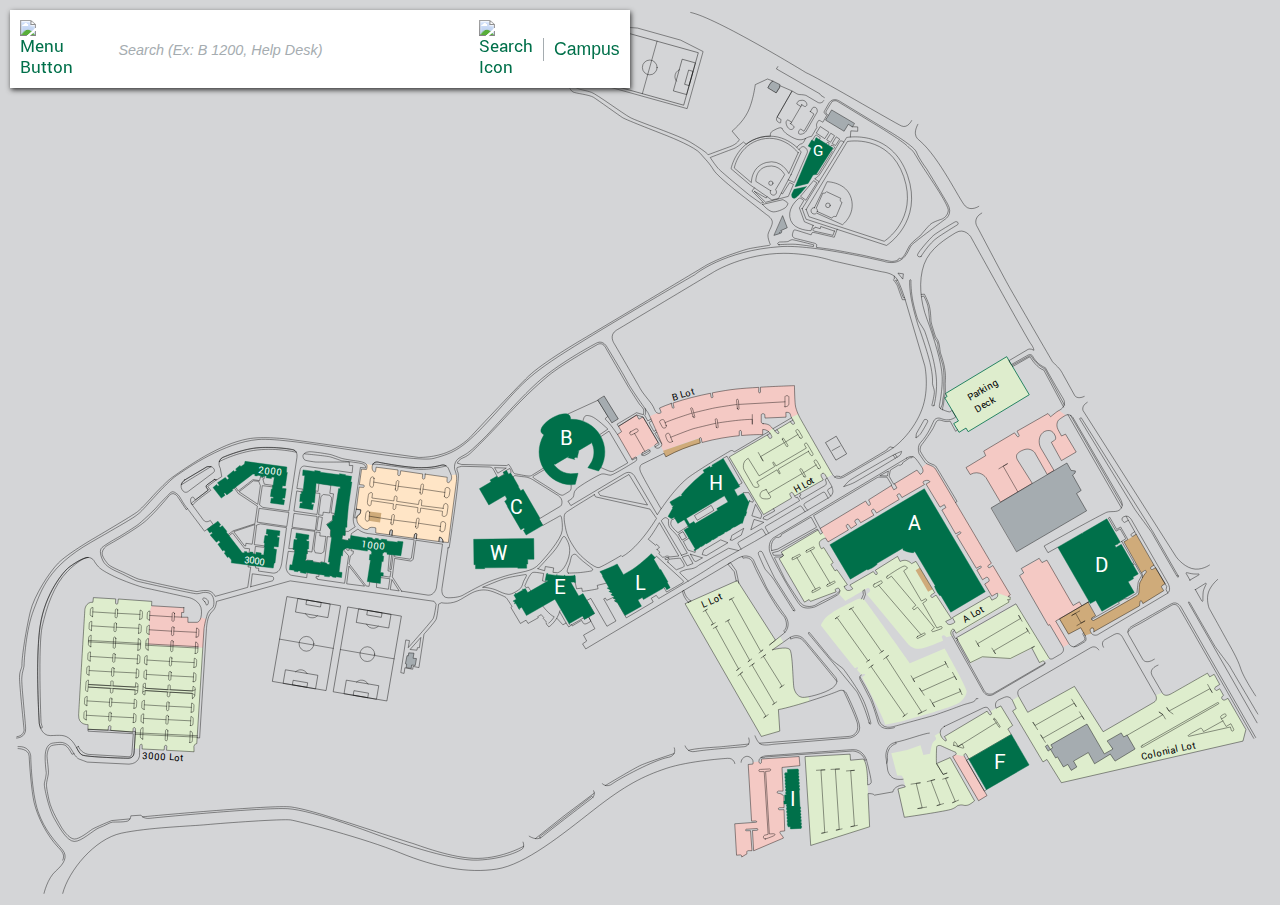
==== commit aebe50ec: "cleaned up previously added div to fit with standards of other pop-up divs" ====
--- a/index.html
+++ b/index.html
@@ -77,6 +77,12 @@
 					<h3>Menu</h3>
 				</div> <!-- menu-popup -->
 			</div> <!-- popup-group -->
+			<div class="popup-group">
+				<h2 id="travel"></h2>
+				<div class="popup" id="travel-popup">
+					<h3>Travel</h3>
+				</div><!-- spaghetti -->
+			</div> <!-- popup-group -->
 			<input input="text" list="rooms" id="roomSearch" placeholder="Search (Ex: B 1200, Help Desk)" onkeypress="searchFromBar(event)"
 			 oninput="searchSuggest(event)">
 			<input type="text" id="arrayStore" style="display:none">
@@ -139,9 +145,9 @@
 
 			<div id="sLegend">
 				<script>
-					if(eatCookie('mode') === 'hide') {
-						document.getElementById('sLegend').style.display = "none";
-					}
+					// if(eatCookie('mode') === 'hide') {
+					// 	document.getElementById('sLegend').style.display = "none";
+					// }
 				</script>
 				<h4>Safety Legend</h4>
 				<div class="menu-section"></div>
@@ -171,73 +177,54 @@
 
 		<div id="svg-holder" class="svg-holder">
 
-		<div class="nav">
-			<h1 onclick="changeFloor('Campus')">GGCMaps</h1>
-			<img src="images/arrow-left.svg" onclick="closeMenu()" alt="Close Menu Button">
-			<div class="menu-section"></div>
-			<ul>
-				<li onclick="changeFloor('Campus')"><a>Campus</a></li>
-				<li onclick="changeFloor('A', '1')"><a>Building A</a></li>
-				<li onclick="changeFloor('B', '1')"><a>Building B</a></li>
-				<li onclick="changeFloor('C', '1');"><a>Building C</a></li>
-				<li onclick="changeFloor('D', '1');"><a>Building D / Admissions</a></li>
-				<li onclick="changeFloor('E', '1')"><a>Building E / Student Center</a></li>
-				<li onclick="changeFloor('F', '1')"><a>Building F / Fitness Center</a></li>
-				<li onclick="changeFloor('H', '1');"><a>Building H</a></li>
-				<li onclick="changeFloor('I', '1')"><a>Building I</a></li>
-				<li onclick="changeFloor('L', '1');"><a>Building L / Library</a></li>
-				<li onclick="changeFloor('W', '1');"><a>Building W</a></li>
-				<li onclick="changeFloor('3', '1');"><a>Building 3000</a></li>
+		</div> <!-- svg-holder -->
+
+		<div class="content-disable" onclick="closeMenu()"></div>
+	</div>
+
+	<div class="nav">
+		<h1 onclick="changeFloor('Campus')">GGCMaps</h1>
+		<img src="images/arrow-left.svg" onclick="closeMenu()" alt="Close Menu Button">
+		<div class="menu-section"></div>
+		<ul>
+			<li onclick="changeFloor('Campus'); "><a>Campus</a></li>
+			<li onclick="changeFloor('A', '1'); "><a>Building A</a></li>
+			<li onclick="changeFloor('B', '1'); "><a>Building B</a></li>
+			<li onclick="changeFloor('C', '1'); "><a>Building C</a></li>
+			<li onclick="changeFloor('D', '1'); "><a>Building D / Admissions</a></li>
+			<li onclick="changeFloor('E', '1'); "><a>Building E / Student Center</a></li>
+			<li onclick="changeFloor('F', '1'); "><a>Building F / Fitness Center</a></li>
+			<li onclick="changeFloor('H', '1'); "><a>Building H</a></li>
+			<li onclick="changeFloor('I', '1'); "><a>Building I</a></li>
+			<li onclick="changeFloor('L', '1'); "><a>Building L / Library</a></li>
+			<li onclick="changeFloor('W', '1'); "><a>Building W</a></li>
+			<li onclick="changeFloor('3', '1'); "><a>Building 3000</a></li>
+		</ul>
+		<div class="menu-section"></div>
+		<ul>
+			<li onclick="sortEvents();"><a>Campus Events</a></li>
+		</ul>
+		<div class="menu-section"></div>
+		<ul>
+			<li onclick="searchFromMenu('w1160')"><a>AEC</a></li>
+			<li onclick="searchFromMenu('bookstore')"><a>Book Store</a></li>
+			<li onclick="searchFromMenu('c1260')"><a>Cisco Auditorium</a></li>
+			<li onclick="subMenu('dining');"><a>Dining Services</a></li>
+			<ul class="dining">
+				<li onclick="searchFromMenu('chick-fil-a')"><a>Chick-fil-A</a></li>
+				<li onclick="searchFromMenu('dining-hall')"><a>Dining Hall</a></li>
+				<li onclick="searchFromMenu('einstein-bros-bagels')"><a>Einstein Bros Bagels</a></li>
+				<li onclick="searchFromMenu('moes')"><a>Moe's Southwest Grill</a></li>
+				<li onclick="searchFromMenu('panda-express')"><a>Panda Express</a></li>
+				<li onclick="searchFromMenu('a1825')"><a>P.O.D. Market</a></li>
+				<li onclick="searchFromMenu('l1102')"><a>Starbucks</a></li>
 			</ul>
-			<div class="menu-section"></div>
-			<ul>
-				<li onclick="sortEvents();"><a>Campus Events</a></li>
-			</ul>
-			<div class="menu-section"></div>
-			<ul>
-				<li onclick="searchFromMenu('w1160')"><a>AEC</a></li>
-				<li onclick="searchFromMenu('bookstore')"><a>Book Store</a></li>
-				<li onclick="searchFromMenu('c1260')"><a>Cisco Auditorium</a></li>
-				<li onclick="subMenu('dining');"><a>Dining Services</a></li>
-				<ul class="dining">
-					<li onclick="searchFromMenu('chick-fil-a')"><a>Chick-fil-A</a></li>
-					<li onclick="searchFromMenu('dining-hall')"><a>Dining Hall</a></li>
-					<li onclick="searchFromMenu('einstein-bros-bagels')"><a>Einstein Bros Bagels</a></li>
-					<li onclick="searchFromMenu('moes')"><a>Moe's Southwest Grill</a></li>
-					<li onclick="searchFromMenu('panda-express')"><a>Panda Express</a></li>
-					<li onclick="searchFromMenu('a1825')"><a>P.O.D. Market</a></li>
-					<li onclick="searchFromMenu('l1102')"><a>Starbucks</a></li>
-				</ul>
-				<li onclick="searchFromMenu('game-room')"><a>Game Room</a></li>
-				<li onclick="searchFromMenu('lvis')"><a>LVIS</a></li>
-				<li onclick="subMenu('help-desk');"><a>Tech Help Desks</a></li>
-				<ul class="help-desk">
-					<li onclick="searchFromMenu('A1040')"><a>A Building</a></li>
-					<li onclick="searchFromMenu('G309')"><a>W Building</a></li>
-				</ul>
-				<li onclick="searchFromMenu('d1125')"><a>Parking Services</a></li>
-				<li onclick="searchFromMenu('d1301')"><a>Testing Services</a></li>
-				<li onclick="searchFromMenu('a1510')"><a>The Den</a></li>
-			</ul>
-			<div class="menu-section"></div>
-			<ul>
-				<li onclick="openTab('helpbox')"><a>Help</a></li>
-				<li><a href="https://github.com/ggcmaps/ggcmaps.github.io/graphs/contributors" target="_blank">Contributors</a></li>
-			</ul>
-			<div class="menu-section"></div>
-			<h1>Options</h1>
-			<ul>
-
-				<li>
-					<a>Show Parking Legend
-						<div class="switchmenucontainer">
-							<label class="switch">
-			  				<input type="checkbox" onclick="cookieLegend(); changeFloor('Campus');" id="legendSwitch">
-			  				<div class="slider round"></div>
-							</label>
-						</div>
-					</a>
-				</li>
+			<li onclick="searchFromMenu('game-room')"><a>Game Room</a></li>
+			<li onclick="searchFromMenu('lvis')"><a>LVIS</a></li>
+			<li onclick="subMenu('help-desk');"><a>Tech Help Desks</a></li>
+			<ul class="help-desk">
+				<li onclick="searchFromMenu('A1040')"><a>A Building</a></li>
+				<li onclick="searchFromMenu('1109')"><a>W Building</a></li>
 			</ul>
 			<li onclick="searchFromMenu('d1125')"><a>Parking Services</a></li>
 			<li onclick="searchFromMenu('d1301')"><a>Testing Services</a></li>
@@ -255,7 +242,7 @@
 				<a>Show Safety Legend
 					<div class="switchmenucontainer">
 						<label class="switch">
-							<input type="checkbox" onclick="safetyMode(); toggleSafetyMode();" id="safetySwitch">
+							<input type="checkbox" onclick="safetyMode(); toggleSafetyMode(); closeMenu();" id="safetySwitch">
 							<div class="slider round"></div>
 						</label>
 					</div>
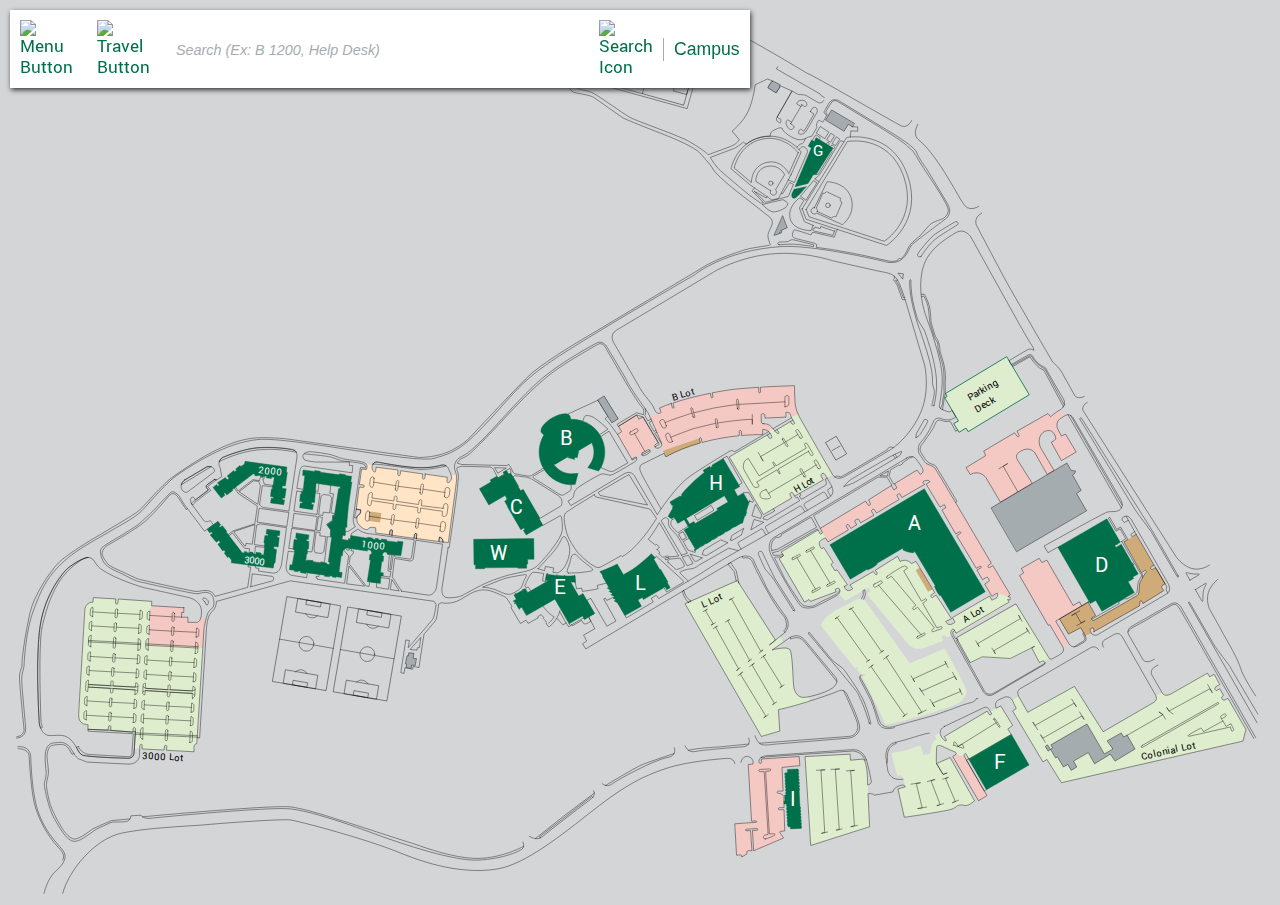
==== commit 45ba86d2: "Fixed issue where grunt wouldn't compile on my end due to rogue semicolon. Travel time popup working" ====
--- a/index.html
+++ b/index.html
@@ -78,7 +78,7 @@
 				</div> <!-- menu-popup -->
 			</div> <!-- popup-group -->
 			<div class="popup-group">
-				<h2 id="travel"></h2>
+				<img id="travel" src="images/bars.svg" onclick="openMenu()" alt="Travel Button">
 				<div class="popup" id="travel-popup">
 					<h3>Travel</h3>
 				</div><!-- spaghetti -->
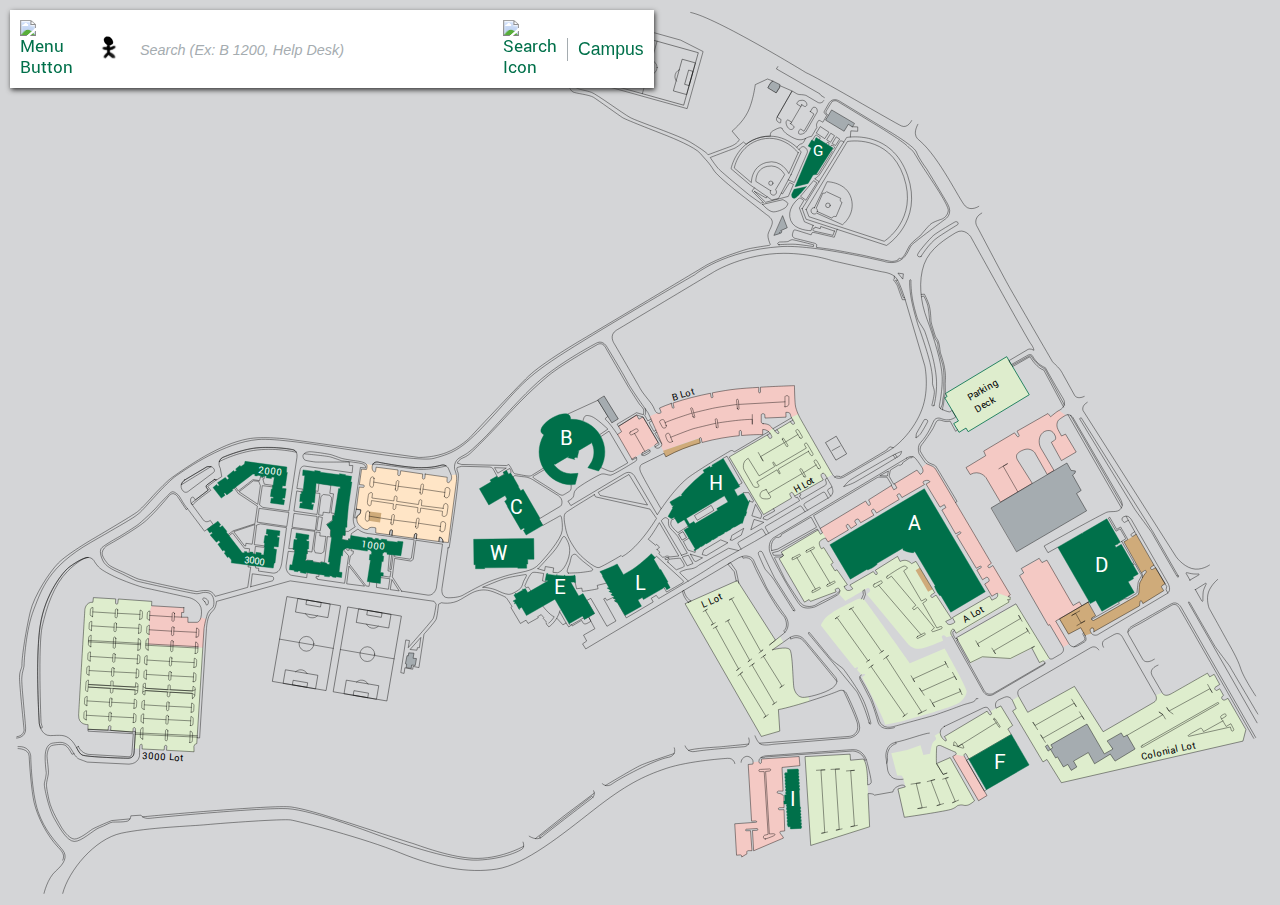
==== commit bcbfbc19: "Added mockup .png image for travel time button" ====
--- a/index.html
+++ b/index.html
@@ -78,7 +78,7 @@
 				</div> <!-- menu-popup -->
 			</div> <!-- popup-group -->
 			<div class="popup-group">
-				<img id="travel" src="images/bars.svg" onclick="openMenu()" alt="Travel Button">
+				<img id="travel" src="images/travel.png" onclick="openMenu()" alt="Travel Button">
 				<div class="popup" id="travel-popup">
 					<h3>Travel</h3>
 				</div><!-- spaghetti -->
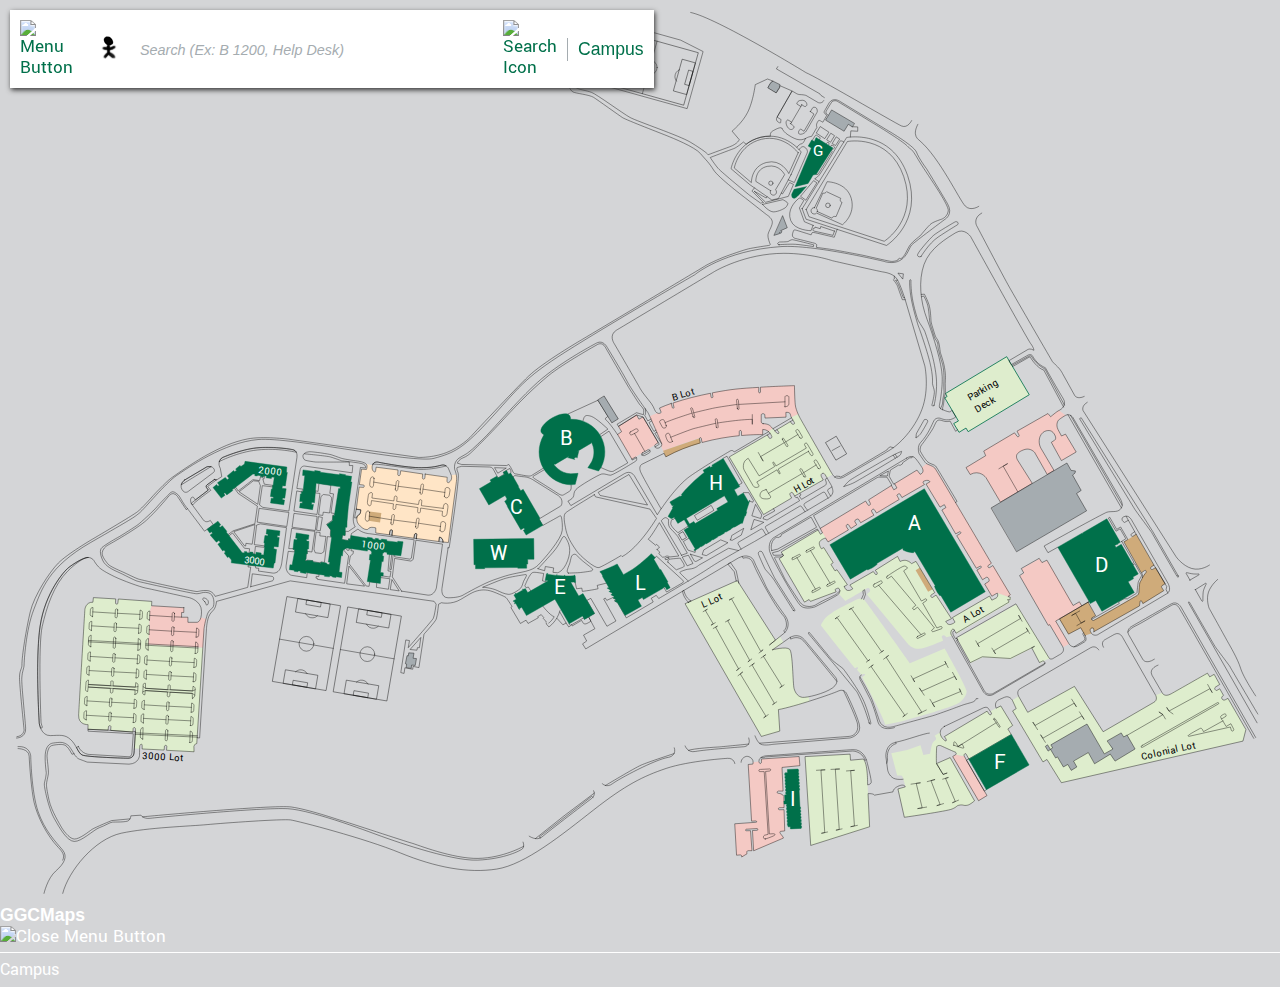
==== commit 65fec669: "added new menu for travel, does not function in the same way as the other nav menu" ====
--- a/index.html
+++ b/index.html
@@ -78,7 +78,7 @@
 				</div> <!-- menu-popup -->
 			</div> <!-- popup-group -->
 			<div class="popup-group">
-				<img id="travel" src="images/travel.png" onclick="openMenu()" alt="Travel Button">
+				<img id="travel" src="images/travel.png" onclick="openTravelMenu()" alt="Travel Button">
 				<div class="popup" id="travel-popup">
 					<h3>Travel</h3>
 				</div><!-- spaghetti -->
@@ -179,7 +179,7 @@
 
 		</div> <!-- svg-holder -->
 
-		<div class="content-disable" onclick="closeMenu()"></div>
+		<div class="content-disable" onclick="closeMenu(); closeTravelMenu();"></div>
 	</div>
 
 	<div class="nav">
@@ -260,6 +260,14 @@
 			</li>
 		</ul>
 	</div> <!-- nav -->
+	<div class="travel">
+		<h1 onclick="changeFloor('Campus')">GGCMaps</h1>
+		<img src="images/arrow-left.svg" onclick="closeTravelMenu()" alt="Close Menu Button">
+		<div class="menu-section"></div>
+		<ul>
+			<li><a>Campus</a></li>
+		</ul>
+	</div> <!-- travel -->
 	<!-- <script src="https://localhost:35729/livereload.js"></script> -->
 	<script>
 		visitCheck();
